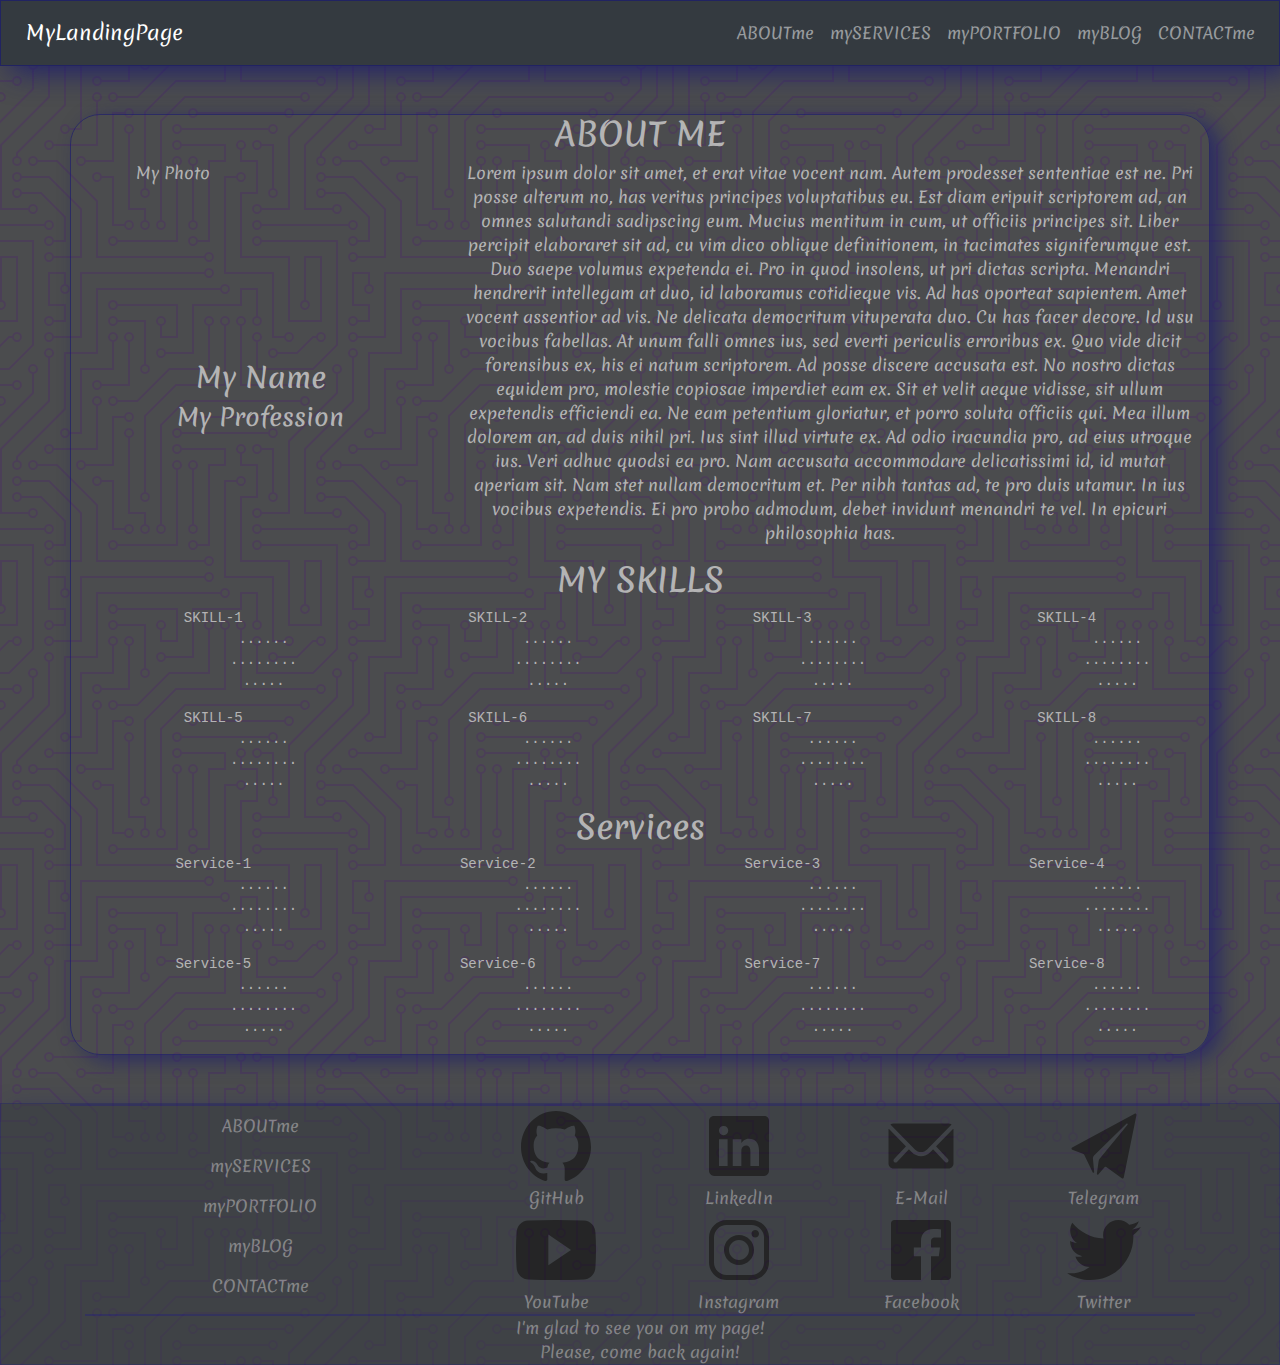
==== index.html @ 9e491c06 "Layout of myLandingPage" ====
<!DOCTYPE HTML>
<html lang="en">
  <head>
    <meta charset="utf-8" />
    <title>My LandingPage</title>
    <link href="https://fonts.googleapis.com/css?family=Merienda" rel="stylesheet"> 
    <link rel="stylesheet" href="https://stackpath.bootstrapcdn.com/bootstrap/4.2.1/css/bootstrap.min.css">
    <link rel="stylesheet" href="main.css">
  </head>
  <body>
    <nav class="navbar navbar-expand-lg navbar-dark bg-dark" id="Navbar">
      <a class="navbar-brand" href="#">MyLandingPage</a>
      <button class="navbar-toggler" type="button" data-toggle="collapse" data-target="#navbarSupportedContent" aria-controls="navbarSupportedContent" aria-expanded="false" aria-label="Toggle navigation">
        <span class="navbar-toggler-icon"></span>
      </button>
      <div class="collapse navbar-collapse justify-content-end" id="navbarSupportedContent">
        <ul class="navbar-nav" id="NavLink">
          <li class="nav-item">
            <a class="nav-link" href="#">ABOUTme</a>
          </li>
          <li class="nav-item">
            <a class="nav-link" href="#">mySERVICES</a>
          </li>
          <li class="nav-item">
            <a class="nav-link" href="#">myPORTFOLIO</a>
          </li>
          <li class="nav-item">
            <a class="nav-link" href="#">myBLOG</a>
          </li>
          <li class="nav-item">
            <a class="nav-link" href="#">CONTACTme</a>
          </li>
        </ul>
      </div>
    </nav>
    <main class="container mt-md-5 mb-md-5" id="Main">
      <div class="container-fluide">
        <h2>ABOUT ME</h2>
        <div class="row">
          <div class="col-4 align-content-between">
            <div style="width: 50%; height: 50%; border: 1px">My Photo</div>
            <h3>My Name</h3>
            <h4>My Profession</h4>
          </div>
          <div class="col-8">
            <p>Lorem ipsum dolor sit amet, et erat vitae vocent nam. Autem prodesset sententiae est ne. Pri posse alterum no, has veritus principes voluptatibus eu. Est diam eripuit scriptorem ad, an omnes salutandi sadipscing eum. Mucius mentitum in cum, ut officiis principes sit. Liber percipit elaboraret sit ad, cu vim dico oblique definitionem, in tacimates signiferumque est.

Duo saepe volumus expetenda ei. Pro in quod insolens, ut pri dictas scripta. Menandri hendrerit intellegam at duo, id laboramus cotidieque vis. Ad has oporteat sapientem. Amet vocent assentior ad vis.

Ne delicata democritum vituperata duo. Cu has facer decore. Id usu vocibus fabellas. At unum falli omnes ius, sed everti periculis erroribus ex. Quo vide dicit forensibus ex, his ei natum scriptorem. Ad posse discere accusata est.

No nostro dictas equidem pro, molestie copiosae imperdiet eam ex. Sit et velit aeque vidisse, sit ullum expetendis efficiendi ea. Ne eam petentium gloriatur, et porro soluta officiis qui. Mea illum dolorem an, ad duis nihil pri. Ius sint illud virtute ex. Ad odio iracundia pro, ad eius utroque ius. Veri adhuc quodsi ea pro.

Nam accusata accommodare delicatissimi id, id mutat aperiam sit. Nam stet nullam democritum et. Per nibh tantas ad, te pro duis utamur. In ius vocibus expetendis. Ei pro probo admodum, debet invidunt menandri te vel. In epicuri philosophia has.</p>
          </div>
        </div>
        <h2>MY SKILLS</h2>
        <div class="row">
          <div class="col-3">
            <pre>SKILL-1
            ......
            ........
            .....</pre>
          </div>
          <div class="col-3">
            <pre>SKILL-2
            ......
            ........
            .....</pre>
          </div>
          <div class="col-3">
            <pre>SKILL-3
            ......
            ........
            .....</pre>
          </div>
          <div class="col-3">
            <pre>SKILL-4
            ......
            ........
            .....</pre>
          </div>
          <div class="col-3">
            <pre>SKILL-5
            ......
            ........
            .....</pre>
          </div>
          <div class="col-3">
            <pre>SKILL-6
            ......
            ........
            .....</pre>
          </div>
          <div class="col-3">
            <pre>SKILL-7
            ......
            ........
            .....</pre>
          </div>
          <div class="col-3">
            <pre>SKILL-8
            ......
            ........
            .....</pre>
          </div>
        </div>
      </div>
      <div class="container-fluide">
        <h2>Services</h2>
        <div class="row">
          <div class="col-3">
            <pre>Service-1
            ......
            ........
            .....</pre>
          </div>
          <div class="col-3">
            <pre>Service-2
            ......
            ........
            .....</pre>
          </div>
          <div class="col-3">
            <pre>Service-3
            ......
            ........
            .....</pre>
          </div>
          <div class="col-3">
            <pre>Service-4
            ......
            ........
            .....</pre>
          </div>
          <div class="col-3">
            <pre>Service-5
            ......
            ........
            .....</pre>
          </div>
          <div class="col-3">
            <pre>Service-6
            ......
            ........
            .....</pre>
          </div>
          <div class="col-3">
            <pre>Service-7
            ......
            ........
            .....</pre>
          </div>
          <div class="col-3">
            <pre>Service-8
            ......
            ........
            .....</pre>
      </div>
    </main>
    <footer class="footer bg-dark" id="Footer">
      <div class="container">
        <div class="row justify-content-between">
          <div class="col-12 col-md-4">
            <ul class="navbar-nav" id="NavLink">
              <li class="nav-item">
                <a class="nav-link" href="#">ABOUTme</a>
              </li>
              <li class="nav-item">
                <a class="nav-link" href="#">mySERVICES</a>
              </li>
              <li class="nav-item">
                <a class="nav-link" href="#">myPORTFOLIO</a>
              </li>
              <li class="nav-item">
                <a class="nav-link" href="#">myBLOG</a>
              </li>
              <li class="nav-item">
                <a class="nav-link" href="#">CONTACTme</a>
              </li>
            </ul>
          </div>
          <div class="col-12 col-md-8">
            <div class="container" id="ContactBar">
              <div class="row">
                <div class="col-3">
                  <a href="#" target="_blank"><img src="img/github.svg" alt="GitHub" />
                  <span>GitHub</span></a>
                </div>
                <div class="col-3">
                  <a href="#" target="_blank"><img className="img-fluid" src="img/linkedin.svg" alt="LinkedIn" />
                  <span>LinkedIn</span></a>
                </div>
                <div class="col-3">
                  <a href="#" target="_blank"><img className="img-fluid" src="img/email.svg" alt="E-Mail" />
                  <span>E-Mail</span></a>
                </div>
                <div class="col-3">
                  <a href="#" target="_blank"><img className="img-fluid" src="img/telegram.svg" alt="Telegram" />
                  <span>Telegram</span></a>
                </div>
                <div class="col-3">
                  <a href="#" target="_blank"><img className="img-fluid" src="img/youtube.svg" alt="YouTube" />
                  <span>YouTube</span></a>
                </div>
                <div class="col-3">
                  <a href="#" target="_blank"><img className="img-fluid" src="img/instagram.svg" alt="Instagram" />
                  <span>Instagram</span></a>
                </div>
                <div class="col-3">
                  <a href="#" target="_blank"><img className="img-fluid" src="img/facebook.svg" alt="Facebook" />
                  <span>Facebook</span></a>
                </div>
                <div class="col-3">
                  <a href="#" target="_blank"><img className="img-fluid" src="img/twitter.svg" alt="Twitter" />
                  <span>Twitter</span></a>
                </div>
              </div>
            </div>
          </div>
        </div>
        <div class="col-12">
          <span>I'm glad to see you on my page!<br />Please, come back again!</span>
        </div>
      </div>
    </footer>
    <script src="https://code.jquery.com/jquery-3.3.1.slim.min.js" integrity="sha384-q8i/X+965DzO0rT7abK41JStQIAqVgRVzpbzo5smXKp4YfRvH+8abtTE1Pi6jizo" crossorigin="anonymous"></script>
    <script src="https://cdnjs.cloudflare.com/ajax/libs/popper.js/1.14.6/umd/popper.min.js" integrity="sha384-wHAiFfRlMFy6i5SRaxvfOCifBUQy1xHdJ/yoi7FRNXMRBu5WHdZYu1hA6ZOblgut" crossorigin="anonymous"></script>
    <script src="https://stackpath.bootstrapcdn.com/bootstrap/4.2.1/js/bootstrap.min.js" integrity="sha384-B0UglyR+jN6CkvvICOB2joaf5I4l3gm9GU6Hc1og6Ls7i6U/mkkaduKaBhlAXv9k" crossorigin="anonymous"></script>
  </body>
</html>
---- main.css ----
html, body,#root, #App {
  margin: 0;
  padding: 0;
  min-height: 100vh;
  color: #C0C0C0;
  font-family: 'Merienda', cursive;
  background: url("data:image/svg+xml,%3Csvg xmlns='http://www.w3.org/2000/svg' viewBox='0 0 304 304' width='304' height='304'%3E%3Cpath fill='%234b0082' fill-opacity='0.17' d='M44.1 224a5 5 0 1 1 0 2H0v-2h44.1zm160 48a5 5 0 1 1 0 2H82v-2h122.1zm57.8-46a5 5 0 1 1 0-2H304v2h-42.1zm0 16a5 5 0 1 1 0-2H304v2h-42.1zm6.2-114a5 5 0 1 1 0 2h-86.2a5 5 0 1 1 0-2h86.2zm-256-48a5 5 0 1 1 0 2H0v-2h12.1zm185.8 34a5 5 0 1 1 0-2h86.2a5 5 0 1 1 0 2h-86.2zM258 12.1a5 5 0 1 1-2 0V0h2v12.1zm-64 208a5 5 0 1 1-2 0v-54.2a5 5 0 1 1 2 0v54.2zm48-198.2V80h62v2h-64V21.9a5 5 0 1 1 2 0zm16 16V64h46v2h-48V37.9a5 5 0 1 1 2 0zm-128 96V208h16v12.1a5 5 0 1 1-2 0V210h-16v-76.1a5 5 0 1 1 2 0zm-5.9-21.9a5 5 0 1 1 0 2H114v48H85.9a5 5 0 1 1 0-2H112v-48h12.1zm-6.2 130a5 5 0 1 1 0-2H176v-74.1a5 5 0 1 1 2 0V242h-60.1zm-16-64a5 5 0 1 1 0-2H114v48h10.1a5 5 0 1 1 0 2H112v-48h-10.1zM66 284.1a5 5 0 1 1-2 0V274H50v30h-2v-32h18v12.1zM236.1 176a5 5 0 1 1 0 2H226v94h48v32h-2v-30h-48v-98h12.1zm25.8-30a5 5 0 1 1 0-2H274v44.1a5 5 0 1 1-2 0V146h-10.1zm-64 96a5 5 0 1 1 0-2H208v-80h16v-14h-42.1a5 5 0 1 1 0-2H226v18h-16v80h-12.1zm86.2-210a5 5 0 1 1 0 2H272V0h2v32h10.1zM98 101.9V146H53.9a5 5 0 1 1 0-2H96v-42.1a5 5 0 1 1 2 0zM53.9 34a5 5 0 1 1 0-2H80V0h2v34H53.9zm60.1 3.9V66H82v64H69.9a5 5 0 1 1 0-2H80V64h32V37.9a5 5 0 1 1 2 0zM101.9 82a5 5 0 1 1 0-2H128V37.9a5 5 0 1 1 2 0V82h-28.1zm16-64a5 5 0 1 1 0-2H146v44.1a5 5 0 1 1-2 0V18h-26.1zm102.2 270a5 5 0 1 1 0 2H98v14h-2v-16h124.1zM242 149.9V160h16v34h-16v62h48v48h-2v-46h-48v-66h16v-30h-16v-12.1a5 5 0 1 1 2 0zM53.9 18a5 5 0 1 1 0-2H64V2H48V0h18v18H53.9zm112 32a5 5 0 1 1 0-2H192V0h50v2h-48v48h-28.1zm-48-48a5 5 0 0 1-9.8-2h2.07a3 3 0 1 0 5.66 0H178v34h-18V21.9a5 5 0 1 1 2 0V32h14V2h-58.1zm0 96a5 5 0 1 1 0-2H137l32-32h39V21.9a5 5 0 1 1 2 0V66h-40.17l-32 32H117.9zm28.1 90.1a5 5 0 1 1-2 0v-76.51L175.59 80H224V21.9a5 5 0 1 1 2 0V82h-49.59L146 112.41v75.69zm16 32a5 5 0 1 1-2 0v-99.51L184.59 96H300.1a5 5 0 0 1 3.9-3.9v2.07a3 3 0 0 0 0 5.66v2.07a5 5 0 0 1-3.9-3.9H185.41L162 121.41v98.69zm-144-64a5 5 0 1 1-2 0v-3.51l48-48V48h32V0h2v50H66v55.41l-48 48v2.69zM50 53.9v43.51l-48 48V208h26.1a5 5 0 1 1 0 2H0v-65.41l48-48V53.9a5 5 0 1 1 2 0zm-16 16V89.41l-34 34v-2.82l32-32V69.9a5 5 0 1 1 2 0zM12.1 32a5 5 0 1 1 0 2H9.41L0 43.41V40.6L8.59 32h3.51zm265.8 18a5 5 0 1 1 0-2h18.69l7.41-7.41v2.82L297.41 50H277.9zm-16 160a5 5 0 1 1 0-2H288v-71.41l16-16v2.82l-14 14V210h-28.1zm-208 32a5 5 0 1 1 0-2H64v-22.59L40.59 194H21.9a5 5 0 1 1 0-2H41.41L66 216.59V242H53.9zm150.2 14a5 5 0 1 1 0 2H96v-56.6L56.6 162H37.9a5 5 0 1 1 0-2h19.5L98 200.6V256h106.1zm-150.2 2a5 5 0 1 1 0-2H80v-46.59L48.59 178H21.9a5 5 0 1 1 0-2H49.41L82 208.59V258H53.9zM34 39.8v1.61L9.41 66H0v-2h8.59L32 40.59V0h2v39.8zM2 300.1a5 5 0 0 1 3.9 3.9H3.83A3 3 0 0 0 0 302.17V256h18v48h-2v-46H2v42.1zM34 241v63h-2v-62H0v-2h34v1zM17 18H0v-2h16V0h2v18h-1zm273-2h14v2h-16V0h2v16zm-32 273v15h-2v-14h-14v14h-2v-16h18v1zM0 92.1A5.02 5.02 0 0 1 6 97a5 5 0 0 1-6 4.9v-2.07a3 3 0 1 0 0-5.66V92.1zM80 272h2v32h-2v-32zm37.9 32h-2.07a3 3 0 0 0-5.66 0h-2.07a5 5 0 0 1 9.8 0zM5.9 0A5.02 5.02 0 0 1 0 5.9V3.83A3 3 0 0 0 3.83 0H5.9zm294.2 0h2.07A3 3 0 0 0 304 3.83V5.9a5 5 0 0 1-3.9-5.9zm3.9 300.1v2.07a3 3 0 0 0-1.83 1.83h-2.07a5 5 0 0 1 3.9-3.9zM97 100a3 3 0 1 0 0-6 3 3 0 0 0 0 6zm0-16a3 3 0 1 0 0-6 3 3 0 0 0 0 6zm16 16a3 3 0 1 0 0-6 3 3 0 0 0 0 6zm16 16a3 3 0 1 0 0-6 3 3 0 0 0 0 6zm0 16a3 3 0 1 0 0-6 3 3 0 0 0 0 6zm-48 32a3 3 0 1 0 0-6 3 3 0 0 0 0 6zm16 16a3 3 0 1 0 0-6 3 3 0 0 0 0 6zm32 48a3 3 0 1 0 0-6 3 3 0 0 0 0 6zm-16 16a3 3 0 1 0 0-6 3 3 0 0 0 0 6zm32-16a3 3 0 1 0 0-6 3 3 0 0 0 0 6zm0-32a3 3 0 1 0 0-6 3 3 0 0 0 0 6zm16 32a3 3 0 1 0 0-6 3 3 0 0 0 0 6zm32 16a3 3 0 1 0 0-6 3 3 0 0 0 0 6zm0-16a3 3 0 1 0 0-6 3 3 0 0 0 0 6zm-16-64a3 3 0 1 0 0-6 3 3 0 0 0 0 6zm16 0a3 3 0 1 0 0-6 3 3 0 0 0 0 6zm16 96a3 3 0 1 0 0-6 3 3 0 0 0 0 6zm0 16a3 3 0 1 0 0-6 3 3 0 0 0 0 6zm16 16a3 3 0 1 0 0-6 3 3 0 0 0 0 6zm16-144a3 3 0 1 0 0-6 3 3 0 0 0 0 6zm0 32a3 3 0 1 0 0-6 3 3 0 0 0 0 6zm16-32a3 3 0 1 0 0-6 3 3 0 0 0 0 6zm16-16a3 3 0 1 0 0-6 3 3 0 0 0 0 6zm-96 0a3 3 0 1 0 0-6 3 3 0 0 0 0 6zm0 16a3 3 0 1 0 0-6 3 3 0 0 0 0 6zm16-32a3 3 0 1 0 0-6 3 3 0 0 0 0 6zm96 0a3 3 0 1 0 0-6 3 3 0 0 0 0 6zm-16-64a3 3 0 1 0 0-6 3 3 0 0 0 0 6zm16-16a3 3 0 1 0 0-6 3 3 0 0 0 0 6zm-32 0a3 3 0 1 0 0-6 3 3 0 0 0 0 6zm0-16a3 3 0 1 0 0-6 3 3 0 0 0 0 6zm-16 0a3 3 0 1 0 0-6 3 3 0 0 0 0 6zm-16 0a3 3 0 1 0 0-6 3 3 0 0 0 0 6zm-16 0a3 3 0 1 0 0-6 3 3 0 0 0 0 6zM49 36a3 3 0 1 0 0-6 3 3 0 0 0 0 6zm-32 0a3 3 0 1 0 0-6 3 3 0 0 0 0 6zm32 16a3 3 0 1 0 0-6 3 3 0 0 0 0 6zM33 68a3 3 0 1 0 0-6 3 3 0 0 0 0 6zm16-48a3 3 0 1 0 0-6 3 3 0 0 0 0 6zm0 240a3 3 0 1 0 0-6 3 3 0 0 0 0 6zm16 32a3 3 0 1 0 0-6 3 3 0 0 0 0 6zm-16-64a3 3 0 1 0 0-6 3 3 0 0 0 0 6zm0 16a3 3 0 1 0 0-6 3 3 0 0 0 0 6zm-16-32a3 3 0 1 0 0-6 3 3 0 0 0 0 6zm80-176a3 3 0 1 0 0-6 3 3 0 0 0 0 6zm16 0a3 3 0 1 0 0-6 3 3 0 0 0 0 6zm-16-16a3 3 0 1 0 0-6 3 3 0 0 0 0 6zm32 48a3 3 0 1 0 0-6 3 3 0 0 0 0 6zm16-16a3 3 0 1 0 0-6 3 3 0 0 0 0 6zm0-32a3 3 0 1 0 0-6 3 3 0 0 0 0 6zm112 176a3 3 0 1 0 0-6 3 3 0 0 0 0 6zm-16 16a3 3 0 1 0 0-6 3 3 0 0 0 0 6zm0 16a3 3 0 1 0 0-6 3 3 0 0 0 0 6zm0 16a3 3 0 1 0 0-6 3 3 0 0 0 0 6zM17 180a3 3 0 1 0 0-6 3 3 0 0 0 0 6zm0 16a3 3 0 1 0 0-6 3 3 0 0 0 0 6zm0-32a3 3 0 1 0 0-6 3 3 0 0 0 0 6zm16 0a3 3 0 1 0 0-6 3 3 0 0 0 0 6zM17 84a3 3 0 1 0 0-6 3 3 0 0 0 0 6zm32 64a3 3 0 1 0 0-6 3 3 0 0 0 0 6zm16-16a3 3 0 1 0 0-6 3 3 0 0 0 0 6z'%3E%3C/path%3E%3C/svg%3E");
  background-color: #4b4c4e;
}
nav {
  border: 1px solid rgba(25,25,112,0.7);
  box-shadow: 10px 5px 20px rgba(25,25,112,0.7);
}
nav:hover {
  box-shadow: 10px 5px 30px rgba(25,25,112,0.9);
}
.navbar-brand {
  color: rgba(25,25,112,0.9);
  padding: 1vh;
}
.navbar-brand:hover {
  box-shadow: 5px 3px 5px rgba(25,25,112,0.9);
  text-shadow: 2px 5px 1px rgba(25,25,112,1);
  border-radius: 40px;
}
#NavLink li:hover {
  transform: scale(0.9);
  transition: 1s;
}
#NavLink a:hover {
  text-shadow: 2px 3px 1px rgba(25,25,112,1);
}
footer {
  border: 1px solid rgba(25,25,112,0.7);
  box-shadow: 10px 5px 20px rgba(25,25,112,0.7);
}
footer:hover {
  box-shadow: 10px 5px 30px rgba(25,25,112,0.9);
}
footer {
  position: relative;
  bottom: 0;
  width: 100%;
  text-align: center;
  opacity: 0.5;
}
footer a, footer a:hover {
  color: #C0C0C0;
  text-decoration: none;
}
footer .col-12 {
  border-top: 2px solid rgba(25,25,112,0.9);
  box-shadow-top: 10px 5px 10px rgba(25,25,112,0.7);
}
#ContactBar img {
  max-height: 80px;
}
#ContactBar a, span {
  display: block;
}
#ContactBar a:hover {
  text-shadow: 2px 3px 1px rgba(25,25,112,1);
  transform: scale(0.9);
  transition: 1s;
}
#Main {
  border: 1px solid rgba(25,25,112,0.7);
  box-shadow: 10px 5px 20px rgba(25,25,112,0.7);
  border-radius: 30px;
  opacity: 0.9;
  text-align: center;
  align-self: center;
}
#Main:hover {
  box-shadow: 10px 5px 30px rgba(25,25,112,0.9);
  transform: scale(1.0001);
  opacity: 1;
  transition: 1s;
}
pre {
  color: #C0C0C0;
}
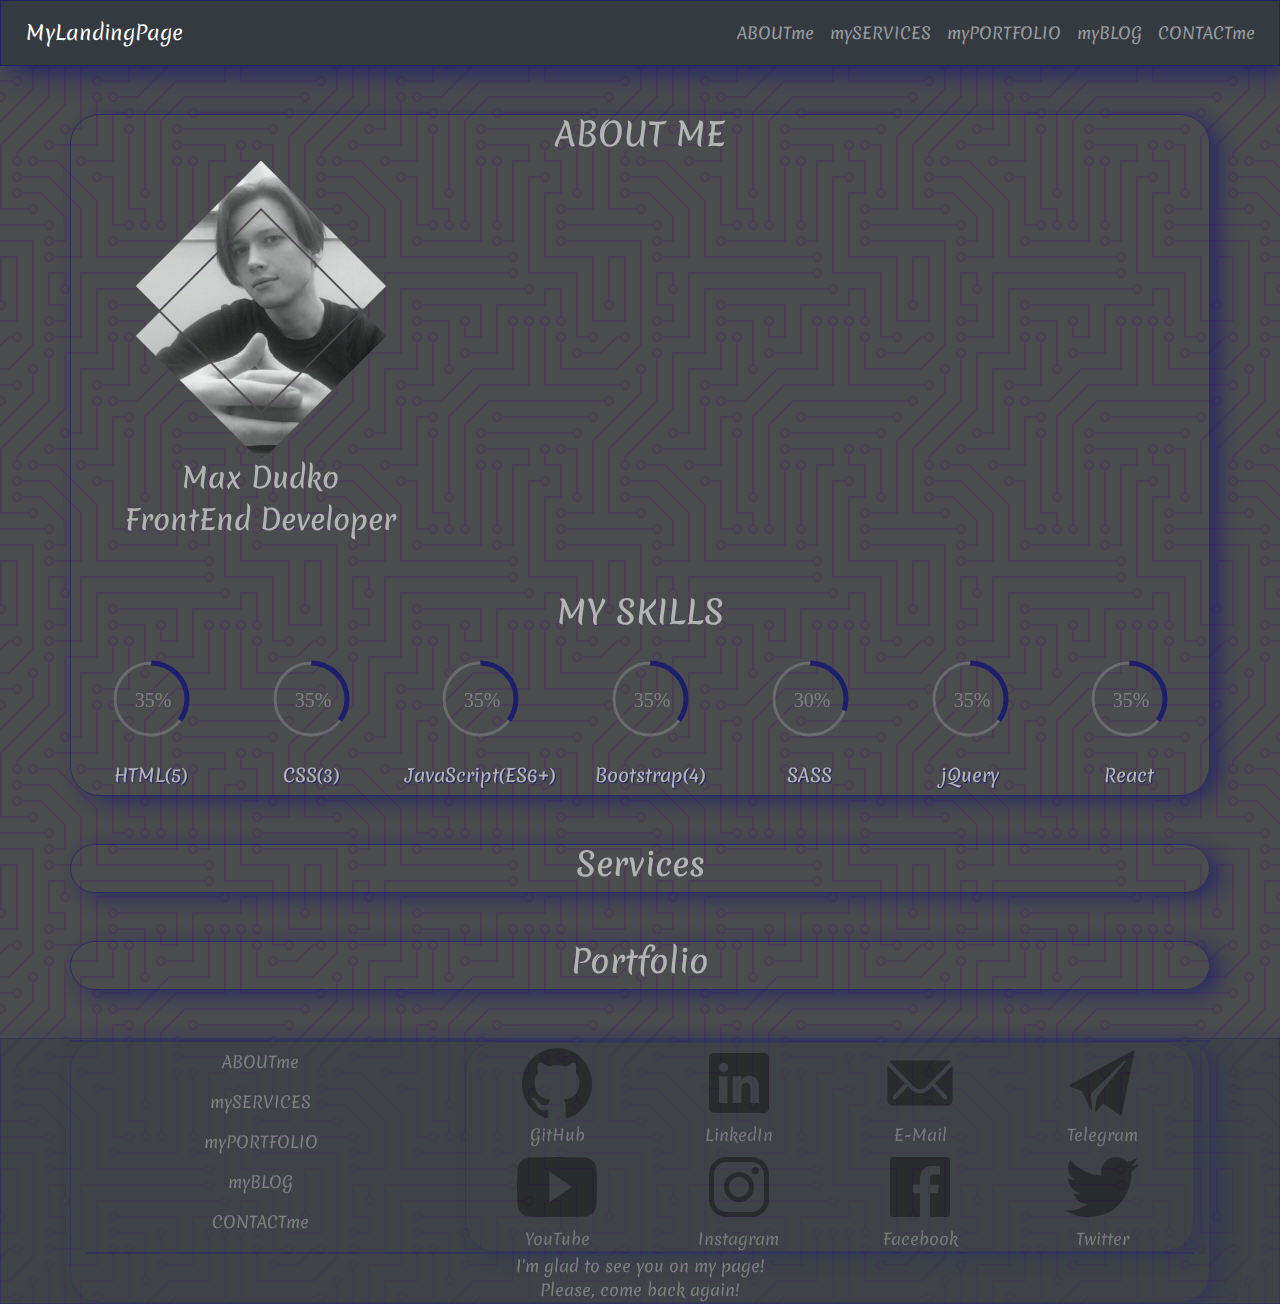
==== commit 0b7114d7: "C:/Program Files/Git/" ====
--- a/index.html
+++ b/index.html
@@ -1,11 +1,12 @@
 <!DOCTYPE HTML>
 <html lang="en">
   <head>
-    <meta charset="utf-8" />
+    <meta charset="utf-8">
+    <meta name="viewport" content="width=device-width, initial-scale=1, shrink-to-fit=no">
     <title>My LandingPage</title>
-    <link href="https://fonts.googleapis.com/css?family=Merienda" rel="stylesheet"> 
+    <link href="https://fonts.googleapis.com/css?family=Merienda" rel="stylesheet">
     <link rel="stylesheet" href="https://stackpath.bootstrapcdn.com/bootstrap/4.2.1/css/bootstrap.min.css">
-    <link rel="stylesheet" href="main.css">
+    <link rel="stylesheet" href="css/main.css">
   </head>
   <body>
     <nav class="navbar navbar-expand-lg navbar-dark bg-dark" id="Navbar">
@@ -16,13 +17,13 @@
       <div class="collapse navbar-collapse justify-content-end" id="navbarSupportedContent">
         <ul class="navbar-nav" id="NavLink">
           <li class="nav-item">
-            <a class="nav-link" href="#">ABOUTme</a>
+            <a class="nav-link" href="#about">ABOUTme</a>
           </li>
           <li class="nav-item">
-            <a class="nav-link" href="#">mySERVICES</a>
+            <a class="nav-link" href="#services">mySERVICES</a>
           </li>
           <li class="nav-item">
-            <a class="nav-link" href="#">myPORTFOLIO</a>
+            <a class="nav-link" href="#portfolio">myPORTFOLIO</a>
           </li>
           <li class="nav-item">
             <a class="nav-link" href="#">myBLOG</a>
@@ -33,129 +34,93 @@
         </ul>
       </div>
     </nav>
-    <main class="container mt-md-5 mb-md-5" id="Main">
-      <div class="container-fluide">
-        <h2>ABOUT ME</h2>
+    <main>
+      <div class="container mt-md-5 mb-md-5" id="about">
         <div class="row">
-          <div class="col-4 align-content-between">
-            <div style="width: 50%; height: 50%; border: 1px">My Photo</div>
-            <h3>My Name</h3>
-            <h4>My Profession</h4>
+          <h2 class="col-12">ABOUT ME</h2>
+          <div class="col-12 col-md-4">
+            <div class="container-fluide">
+            <div id="its-me"></div>
+              <h3>Max Dudko</h3>
+              <h3>FrontEnd Developer</h3>
+            </div>
           </div>
-          <div class="col-8">
-            <p>Lorem ipsum dolor sit amet, et erat vitae vocent nam. Autem prodesset sententiae est ne. Pri posse alterum no, has veritus principes voluptatibus eu. Est diam eripuit scriptorem ad, an omnes salutandi sadipscing eum. Mucius mentitum in cum, ut officiis principes sit. Liber percipit elaboraret sit ad, cu vim dico oblique definitionem, in tacimates signiferumque est.
+          <div class="col-12 col-md-8">
 
-Duo saepe volumus expetenda ei. Pro in quod insolens, ut pri dictas scripta. Menandri hendrerit intellegam at duo, id laboramus cotidieque vis. Ad has oporteat sapientem. Amet vocent assentior ad vis.
-
-Ne delicata democritum vituperata duo. Cu has facer decore. Id usu vocibus fabellas. At unum falli omnes ius, sed everti periculis erroribus ex. Quo vide dicit forensibus ex, his ei natum scriptorem. Ad posse discere accusata est.
-
-No nostro dictas equidem pro, molestie copiosae imperdiet eam ex. Sit et velit aeque vidisse, sit ullum expetendis efficiendi ea. Ne eam petentium gloriatur, et porro soluta officiis qui. Mea illum dolorem an, ad duis nihil pri. Ius sint illud virtute ex. Ad odio iracundia pro, ad eius utroque ius. Veri adhuc quodsi ea pro.
-
-Nam accusata accommodare delicatissimi id, id mutat aperiam sit. Nam stet nullam democritum et. Per nibh tantas ad, te pro duis utamur. In ius vocibus expetendis. Ei pro probo admodum, debet invidunt menandri te vel. In epicuri philosophia has.</p>
           </div>
         </div>
-        <h2>MY SKILLS</h2>
-        <div class="row">
-          <div class="col-3">
-            <pre>SKILL-1
-            ......
-            ........
-            .....</pre>
+        <div class="row" id="skills">
+          <h2 class="col-12 mt-5">MY SKILLS</h2>
+          <div class=" col text-center">
+            <canvas id="circle1" width="120" height="120"></canvas>
+            <canvas id="html" width="120" height="120" class=""></canvas>
+            <h4>HTML(5)</h4>
           </div>
-          <div class="col-3">
-            <pre>SKILL-2
-            ......
-            ........
-            .....</pre>
+          <div class="col text-center">
+            <canvas id="circle2" width="120" height="120"></canvas>
+            <canvas id="css" width="120" height="120" class=""></canvas>
+            <h4>CSS(3)</h4>
           </div>
-          <div class="col-3">
-            <pre>SKILL-3
-            ......
-            ........
-            .....</pre>
+          <div class="col text-center">
+            <canvas id="circle3" width="120" height="120"></canvas>
+            <canvas id="js" width="120" height="120" class=""></canvas>
+            <h4>JavaScript(ES6+)</h4>
           </div>
-          <div class="col-3">
-            <pre>SKILL-4
-            ......
-            ........
-            .....</pre>
+          <div class="col text-center">
+            <canvas id="circle4" width="120" height="120"></canvas>
+            <canvas id="bootstrap" width="120" height="120" class=""></canvas>
+            <h4>Bootstrap(4)</h4>
           </div>
-          <div class="col-3">
-            <pre>SKILL-5
-            ......
-            ........
-            .....</pre>
+          <div class="col text-center">
+            <canvas id="circle5" width="120" height="120"></canvas>
+            <canvas id="sass" width="120" height="120" class=""></canvas>
+            <h4>SASS</h4>
           </div>
-          <div class="col-3">
-            <pre>SKILL-6
-            ......
-            ........
-            .....</pre>
+          <div class="col text-center">
+            <canvas id="circle6" width="120" height="120"></canvas>
+            <canvas id="jq" width="120" height="120" class=""></canvas>
+            <h4>jQuery</h4>
           </div>
-          <div class="col-3">
-            <pre>SKILL-7
-            ......
-            ........
-            .....</pre>
-          </div>
-          <div class="col-3">
-            <pre>SKILL-8
-            ......
-            ........
-            .....</pre>
+          <div class="col text-center">
+            <canvas id="circle7" width="120" height="120"></canvas>
+            <canvas id="react" width="120" height="120" class=""></canvas>
+            <h4>React</h4>
           </div>
         </div>
       </div>
-      <div class="container-fluide">
-        <h2>Services</h2>
+      <div class="container mt-md-5 mb-md-5" id="services">
         <div class="row">
+          <h2 class="col-12">Services</h2>
           <div class="col-3">
-            <pre>Service-1
-            ......
-            ........
-            .....</pre>
+
           </div>
           <div class="col-3">
-            <pre>Service-2
-            ......
-            ........
-            .....</pre>
+
           </div>
           <div class="col-3">
-            <pre>Service-3
-            ......
-            ........
-            .....</pre>
+
           </div>
           <div class="col-3">
-            <pre>Service-4
-            ......
-            ........
-            .....</pre>
+
+          </div>
+        </div>
+      </div>
+      <div class="container mt-md-5 mb-md-5" id="portfolio">
+        <div class="row">
+          <h2 class="col-12">Portfolio</h2>
+          <div class="col-3">
+
           </div>
           <div class="col-3">
-            <pre>Service-5
-            ......
-            ........
-            .....</pre>
+
           </div>
           <div class="col-3">
-            <pre>Service-6
-            ......
-            ........
-            .....</pre>
+
           </div>
           <div class="col-3">
-            <pre>Service-7
-            ......
-            ........
-            .....</pre>
+
           </div>
-          <div class="col-3">
-            <pre>Service-8
-            ......
-            ........
-            .....</pre>
+        </div>
       </div>
     </main>
     <footer class="footer bg-dark" id="Footer">
@@ -164,13 +129,13 @@
           <div class="col-12 col-md-4">
             <ul class="navbar-nav" id="NavLink">
               <li class="nav-item">
-                <a class="nav-link" href="#">ABOUTme</a>
+                <a class="nav-link" href="#about">ABOUTme</a>
               </li>
               <li class="nav-item">
-                <a class="nav-link" href="#">mySERVICES</a>
+                <a class="nav-link" href="#services">mySERVICES</a>
               </li>
               <li class="nav-item">
-                <a class="nav-link" href="#">myPORTFOLIO</a>
+                <a class="nav-link" href="#portfolio">myPORTFOLIO</a>
               </li>
               <li class="nav-item">
                 <a class="nav-link" href="#">myBLOG</a>
@@ -184,35 +149,35 @@
             <div class="container" id="ContactBar">
               <div class="row">
                 <div class="col-3">
-                  <a href="#" target="_blank"><img src="img/github.svg" alt="GitHub" />
+                  <a href="#" target="_blank"><img src="img/github.svg" alt="GitHub">
                   <span>GitHub</span></a>
                 </div>
                 <div class="col-3">
-                  <a href="#" target="_blank"><img className="img-fluid" src="img/linkedin.svg" alt="LinkedIn" />
+                  <a href="#" target="_blank"><img className="img-fluid" src="img/linkedin.svg" alt="LinkedIn">
                   <span>LinkedIn</span></a>
                 </div>
                 <div class="col-3">
-                  <a href="#" target="_blank"><img className="img-fluid" src="img/email.svg" alt="E-Mail" />
+                  <a href="#" target="_blank"><img className="img-fluid" src="img/email.svg" alt="E-Mail">
                   <span>E-Mail</span></a>
                 </div>
                 <div class="col-3">
-                  <a href="#" target="_blank"><img className="img-fluid" src="img/telegram.svg" alt="Telegram" />
+                  <a href="#" target="_blank"><img className="img-fluid" src="img/telegram.svg" alt="Telegram">
                   <span>Telegram</span></a>
                 </div>
                 <div class="col-3">
-                  <a href="#" target="_blank"><img className="img-fluid" src="img/youtube.svg" alt="YouTube" />
+                  <a href="#" target="_blank"><img className="img-fluid" src="img/youtube.svg" alt="YouTube">
                   <span>YouTube</span></a>
                 </div>
                 <div class="col-3">
-                  <a href="#" target="_blank"><img className="img-fluid" src="img/instagram.svg" alt="Instagram" />
+                  <a href="#" target="_blank"><img className="img-fluid" src="img/instagram.svg" alt="Instagram">
                   <span>Instagram</span></a>
                 </div>
                 <div class="col-3">
-                  <a href="#" target="_blank"><img className="img-fluid" src="img/facebook.svg" alt="Facebook" />
+                  <a href="#" target="_blank"><img className="img-fluid" src="img/facebook.svg" alt="Facebook">
                   <span>Facebook</span></a>
                 </div>
                 <div class="col-3">
-                  <a href="#" target="_blank"><img className="img-fluid" src="img/twitter.svg" alt="Twitter" />
+                  <a href="#" target="_blank"><img className="img-fluid" src="img/twitter.svg" alt="Twitter">
                   <span>Twitter</span></a>
                 </div>
               </div>
@@ -227,5 +192,6 @@
     <script src="https://code.jquery.com/jquery-3.3.1.slim.min.js" integrity="sha384-q8i/X+965DzO0rT7abK41JStQIAqVgRVzpbzo5smXKp4YfRvH+8abtTE1Pi6jizo" crossorigin="anonymous"></script>
     <script src="https://cdnjs.cloudflare.com/ajax/libs/popper.js/1.14.6/umd/popper.min.js" integrity="sha384-wHAiFfRlMFy6i5SRaxvfOCifBUQy1xHdJ/yoi7FRNXMRBu5WHdZYu1hA6ZOblgut" crossorigin="anonymous"></script>
     <script src="https://stackpath.bootstrapcdn.com/bootstrap/4.2.1/js/bootstrap.min.js" integrity="sha384-B0UglyR+jN6CkvvICOB2joaf5I4l3gm9GU6Hc1og6Ls7i6U/mkkaduKaBhlAXv9k" crossorigin="anonymous"></script>
+    <script src="js/skillbar.js"></script>
   </body>
 </html>
--- a/css/main.css
+++ b/css/main.css
@@ -0,0 +1,121 @@
+html, body,#root, #App {
+  margin: 0;
+  padding: 0;
+  min-height: 100vh;
+  color: #C0C0C0;
+  font-family: 'Merienda', cursive;
+  background: url("data:image/svg+xml,%3Csvg xmlns='http://www.w3.org/2000/svg' viewBox='0 0 304 304' width='304' height='304'%3E%3Cpath fill='%234b0082' fill-opacity='0.17' d='M44.1 224a5 5 0 1 1 0 2H0v-2h44.1zm160 48a5 5 0 1 1 0 2H82v-2h122.1zm57.8-46a5 5 0 1 1 0-2H304v2h-42.1zm0 16a5 5 0 1 1 0-2H304v2h-42.1zm6.2-114a5 5 0 1 1 0 2h-86.2a5 5 0 1 1 0-2h86.2zm-256-48a5 5 0 1 1 0 2H0v-2h12.1zm185.8 34a5 5 0 1 1 0-2h86.2a5 5 0 1 1 0 2h-86.2zM258 12.1a5 5 0 1 1-2 0V0h2v12.1zm-64 208a5 5 0 1 1-2 0v-54.2a5 5 0 1 1 2 0v54.2zm48-198.2V80h62v2h-64V21.9a5 5 0 1 1 2 0zm16 16V64h46v2h-48V37.9a5 5 0 1 1 2 0zm-128 96V208h16v12.1a5 5 0 1 1-2 0V210h-16v-76.1a5 5 0 1 1 2 0zm-5.9-21.9a5 5 0 1 1 0 2H114v48H85.9a5 5 0 1 1 0-2H112v-48h12.1zm-6.2 130a5 5 0 1 1 0-2H176v-74.1a5 5 0 1 1 2 0V242h-60.1zm-16-64a5 5 0 1 1 0-2H114v48h10.1a5 5 0 1 1 0 2H112v-48h-10.1zM66 284.1a5 5 0 1 1-2 0V274H50v30h-2v-32h18v12.1zM236.1 176a5 5 0 1 1 0 2H226v94h48v32h-2v-30h-48v-98h12.1zm25.8-30a5 5 0 1 1 0-2H274v44.1a5 5 0 1 1-2 0V146h-10.1zm-64 96a5 5 0 1 1 0-2H208v-80h16v-14h-42.1a5 5 0 1 1 0-2H226v18h-16v80h-12.1zm86.2-210a5 5 0 1 1 0 2H272V0h2v32h10.1zM98 101.9V146H53.9a5 5 0 1 1 0-2H96v-42.1a5 5 0 1 1 2 0zM53.9 34a5 5 0 1 1 0-2H80V0h2v34H53.9zm60.1 3.9V66H82v64H69.9a5 5 0 1 1 0-2H80V64h32V37.9a5 5 0 1 1 2 0zM101.9 82a5 5 0 1 1 0-2H128V37.9a5 5 0 1 1 2 0V82h-28.1zm16-64a5 5 0 1 1 0-2H146v44.1a5 5 0 1 1-2 0V18h-26.1zm102.2 270a5 5 0 1 1 0 2H98v14h-2v-16h124.1zM242 149.9V160h16v34h-16v62h48v48h-2v-46h-48v-66h16v-30h-16v-12.1a5 5 0 1 1 2 0zM53.9 18a5 5 0 1 1 0-2H64V2H48V0h18v18H53.9zm112 32a5 5 0 1 1 0-2H192V0h50v2h-48v48h-28.1zm-48-48a5 5 0 0 1-9.8-2h2.07a3 3 0 1 0 5.66 0H178v34h-18V21.9a5 5 0 1 1 2 0V32h14V2h-58.1zm0 96a5 5 0 1 1 0-2H137l32-32h39V21.9a5 5 0 1 1 2 0V66h-40.17l-32 32H117.9zm28.1 90.1a5 5 0 1 1-2 0v-76.51L175.59 80H224V21.9a5 5 0 1 1 2 0V82h-49.59L146 112.41v75.69zm16 32a5 5 0 1 1-2 0v-99.51L184.59 96H300.1a5 5 0 0 1 3.9-3.9v2.07a3 3 0 0 0 0 5.66v2.07a5 5 0 0 1-3.9-3.9H185.41L162 121.41v98.69zm-144-64a5 5 0 1 1-2 0v-3.51l48-48V48h32V0h2v50H66v55.41l-48 48v2.69zM50 53.9v43.51l-48 48V208h26.1a5 5 0 1 1 0 2H0v-65.41l48-48V53.9a5 5 0 1 1 2 0zm-16 16V89.41l-34 34v-2.82l32-32V69.9a5 5 0 1 1 2 0zM12.1 32a5 5 0 1 1 0 2H9.41L0 43.41V40.6L8.59 32h3.51zm265.8 18a5 5 0 1 1 0-2h18.69l7.41-7.41v2.82L297.41 50H277.9zm-16 160a5 5 0 1 1 0-2H288v-71.41l16-16v2.82l-14 14V210h-28.1zm-208 32a5 5 0 1 1 0-2H64v-22.59L40.59 194H21.9a5 5 0 1 1 0-2H41.41L66 216.59V242H53.9zm150.2 14a5 5 0 1 1 0 2H96v-56.6L56.6 162H37.9a5 5 0 1 1 0-2h19.5L98 200.6V256h106.1zm-150.2 2a5 5 0 1 1 0-2H80v-46.59L48.59 178H21.9a5 5 0 1 1 0-2H49.41L82 208.59V258H53.9zM34 39.8v1.61L9.41 66H0v-2h8.59L32 40.59V0h2v39.8zM2 300.1a5 5 0 0 1 3.9 3.9H3.83A3 3 0 0 0 0 302.17V256h18v48h-2v-46H2v42.1zM34 241v63h-2v-62H0v-2h34v1zM17 18H0v-2h16V0h2v18h-1zm273-2h14v2h-16V0h2v16zm-32 273v15h-2v-14h-14v14h-2v-16h18v1zM0 92.1A5.02 5.02 0 0 1 6 97a5 5 0 0 1-6 4.9v-2.07a3 3 0 1 0 0-5.66V92.1zM80 272h2v32h-2v-32zm37.9 32h-2.07a3 3 0 0 0-5.66 0h-2.07a5 5 0 0 1 9.8 0zM5.9 0A5.02 5.02 0 0 1 0 5.9V3.83A3 3 0 0 0 3.83 0H5.9zm294.2 0h2.07A3 3 0 0 0 304 3.83V5.9a5 5 0 0 1-3.9-5.9zm3.9 300.1v2.07a3 3 0 0 0-1.83 1.83h-2.07a5 5 0 0 1 3.9-3.9zM97 100a3 3 0 1 0 0-6 3 3 0 0 0 0 6zm0-16a3 3 0 1 0 0-6 3 3 0 0 0 0 6zm16 16a3 3 0 1 0 0-6 3 3 0 0 0 0 6zm16 16a3 3 0 1 0 0-6 3 3 0 0 0 0 6zm0 16a3 3 0 1 0 0-6 3 3 0 0 0 0 6zm-48 32a3 3 0 1 0 0-6 3 3 0 0 0 0 6zm16 16a3 3 0 1 0 0-6 3 3 0 0 0 0 6zm32 48a3 3 0 1 0 0-6 3 3 0 0 0 0 6zm-16 16a3 3 0 1 0 0-6 3 3 0 0 0 0 6zm32-16a3 3 0 1 0 0-6 3 3 0 0 0 0 6zm0-32a3 3 0 1 0 0-6 3 3 0 0 0 0 6zm16 32a3 3 0 1 0 0-6 3 3 0 0 0 0 6zm32 16a3 3 0 1 0 0-6 3 3 0 0 0 0 6zm0-16a3 3 0 1 0 0-6 3 3 0 0 0 0 6zm-16-64a3 3 0 1 0 0-6 3 3 0 0 0 0 6zm16 0a3 3 0 1 0 0-6 3 3 0 0 0 0 6zm16 96a3 3 0 1 0 0-6 3 3 0 0 0 0 6zm0 16a3 3 0 1 0 0-6 3 3 0 0 0 0 6zm16 16a3 3 0 1 0 0-6 3 3 0 0 0 0 6zm16-144a3 3 0 1 0 0-6 3 3 0 0 0 0 6zm0 32a3 3 0 1 0 0-6 3 3 0 0 0 0 6zm16-32a3 3 0 1 0 0-6 3 3 0 0 0 0 6zm16-16a3 3 0 1 0 0-6 3 3 0 0 0 0 6zm-96 0a3 3 0 1 0 0-6 3 3 0 0 0 0 6zm0 16a3 3 0 1 0 0-6 3 3 0 0 0 0 6zm16-32a3 3 0 1 0 0-6 3 3 0 0 0 0 6zm96 0a3 3 0 1 0 0-6 3 3 0 0 0 0 6zm-16-64a3 3 0 1 0 0-6 3 3 0 0 0 0 6zm16-16a3 3 0 1 0 0-6 3 3 0 0 0 0 6zm-32 0a3 3 0 1 0 0-6 3 3 0 0 0 0 6zm0-16a3 3 0 1 0 0-6 3 3 0 0 0 0 6zm-16 0a3 3 0 1 0 0-6 3 3 0 0 0 0 6zm-16 0a3 3 0 1 0 0-6 3 3 0 0 0 0 6zm-16 0a3 3 0 1 0 0-6 3 3 0 0 0 0 6zM49 36a3 3 0 1 0 0-6 3 3 0 0 0 0 6zm-32 0a3 3 0 1 0 0-6 3 3 0 0 0 0 6zm32 16a3 3 0 1 0 0-6 3 3 0 0 0 0 6zM33 68a3 3 0 1 0 0-6 3 3 0 0 0 0 6zm16-48a3 3 0 1 0 0-6 3 3 0 0 0 0 6zm0 240a3 3 0 1 0 0-6 3 3 0 0 0 0 6zm16 32a3 3 0 1 0 0-6 3 3 0 0 0 0 6zm-16-64a3 3 0 1 0 0-6 3 3 0 0 0 0 6zm0 16a3 3 0 1 0 0-6 3 3 0 0 0 0 6zm-16-32a3 3 0 1 0 0-6 3 3 0 0 0 0 6zm80-176a3 3 0 1 0 0-6 3 3 0 0 0 0 6zm16 0a3 3 0 1 0 0-6 3 3 0 0 0 0 6zm-16-16a3 3 0 1 0 0-6 3 3 0 0 0 0 6zm32 48a3 3 0 1 0 0-6 3 3 0 0 0 0 6zm16-16a3 3 0 1 0 0-6 3 3 0 0 0 0 6zm0-32a3 3 0 1 0 0-6 3 3 0 0 0 0 6zm112 176a3 3 0 1 0 0-6 3 3 0 0 0 0 6zm-16 16a3 3 0 1 0 0-6 3 3 0 0 0 0 6zm0 16a3 3 0 1 0 0-6 3 3 0 0 0 0 6zm0 16a3 3 0 1 0 0-6 3 3 0 0 0 0 6zM17 180a3 3 0 1 0 0-6 3 3 0 0 0 0 6zm0 16a3 3 0 1 0 0-6 3 3 0 0 0 0 6zm0-32a3 3 0 1 0 0-6 3 3 0 0 0 0 6zm16 0a3 3 0 1 0 0-6 3 3 0 0 0 0 6zM17 84a3 3 0 1 0 0-6 3 3 0 0 0 0 6zm32 64a3 3 0 1 0 0-6 3 3 0 0 0 0 6zm16-16a3 3 0 1 0 0-6 3 3 0 0 0 0 6z'%3E%3C/path%3E%3C/svg%3E");
+  background-color: #4b4c4e;
+}
+nav {
+  border: 1px solid rgba(25,25,112,0.7);
+  box-shadow: 10px 5px 20px rgba(25,25,112,0.7);
+}
+nav:hover {
+  box-shadow: 10px 5px 30px rgba(25,25,112,0.9);
+}
+.navbar-brand {
+  color: rgba(25,25,112,0.9);
+  padding: 1vh;
+}
+.navbar-brand:hover {
+  box-shadow: 5px 3px 5px rgba(25,25,112,0.9);
+  text-shadow: 2px 5px 1px rgba(25,25,112,1);
+  border-radius: 40px;
+  transform: scale(0.9) rotate(-5deg);
+  transition: 3s;
+}
+#NavLink li:nth-child(2n):hover {
+  transform: scale(0.9) rotate(5deg);
+  transition: 3s;
+}
+#NavLink li:nth-child(2n+1):hover {
+  transform: scale(0.9) rotate(-5deg);
+  transition: 3s;
+}
+#NavLink a:hover {
+  text-shadow: 2px 3px 1px rgba(25,25,112,1);
+}
+footer {
+  border: 1px solid rgba(25,25,112,0.7);
+  box-shadow: 10px 5px 20px rgba(25,25,112,0.7);
+}
+footer:hover {
+  box-shadow: 10px 5px 30px rgba(25,25,112,0.9);
+}
+footer {
+  position: relative;
+  bottom: 0;
+  width: 100%;
+  text-align: center;
+  opacity: 0.5;
+}
+footer a, footer a:hover {
+  color: #C0C0C0;
+  text-decoration: none;
+}
+footer .col-12 {
+  border-top: 2px solid rgba(25,25,112,0.9);
+  box-shadow-top: 10px 5px 10px rgba(25,25,112,0.7);
+}
+#ContactBar img {
+  max-height: 80px;
+}
+#ContactBar a, span {
+  display: block;
+}
+#ContactBar a:hover {
+  text-shadow: 2px 3px 1px rgba(25,25,112,1);
+  transform: scale(0.8);
+  transition: 3s;
+}
+.container {
+  border: 1px solid rgba(25,25,112,0.7);
+  box-shadow: 10px 5px 20px rgba(25,25,112,0.7);
+  border-radius: 30px;
+  opacity: 0.9;
+  text-align: center;
+  align-self: center;
+}
+/*.container:hover {
+  box-shadow: 10px 5px 30px rgba(25,25,112,0.9);
+  opacity: 1;
+  transition: 3s;
+}*/
+#its-me {
+  background: url(../img/itsme1.png) no-repeat center;
+  background-size: auto 100%;
+  min-height: 300px;
+
+}
+#its-me:hover {
+  background: url(../img/itsme2.png) no-repeat center;
+  background-size: auto 100%;
+  height: 100%;
+  transition: 3s;
+}
+#its-me:hover ~ h3 {
+  transform: scale(0.9);
+  text-shadow: 2px 5px 1px rgba(25,25,112,1);
+  transition: 3s;
+}
+/*div {
+  border: 1px solid blue;
+}
+h1, h2, h3, h4, p {
+  border: 1px solid purple;
+}*/
+#circle1,#circle2,#circle3,#circle4,#circle5,#circle6,#circle7 {
+  position: absolute;
+}
+#html,#css,#js,#bootstrap,#sass,#jq,#react {
+  position: relative;
+}
+#skills h4 {
+  text-shadow: 1px 1px 1px rgba(25,25,112,1);
+  font-size: 2vh;
+}
+#skills  h4:hover {
+  transform: scale(0.9);
+  transition: 3s;
+}
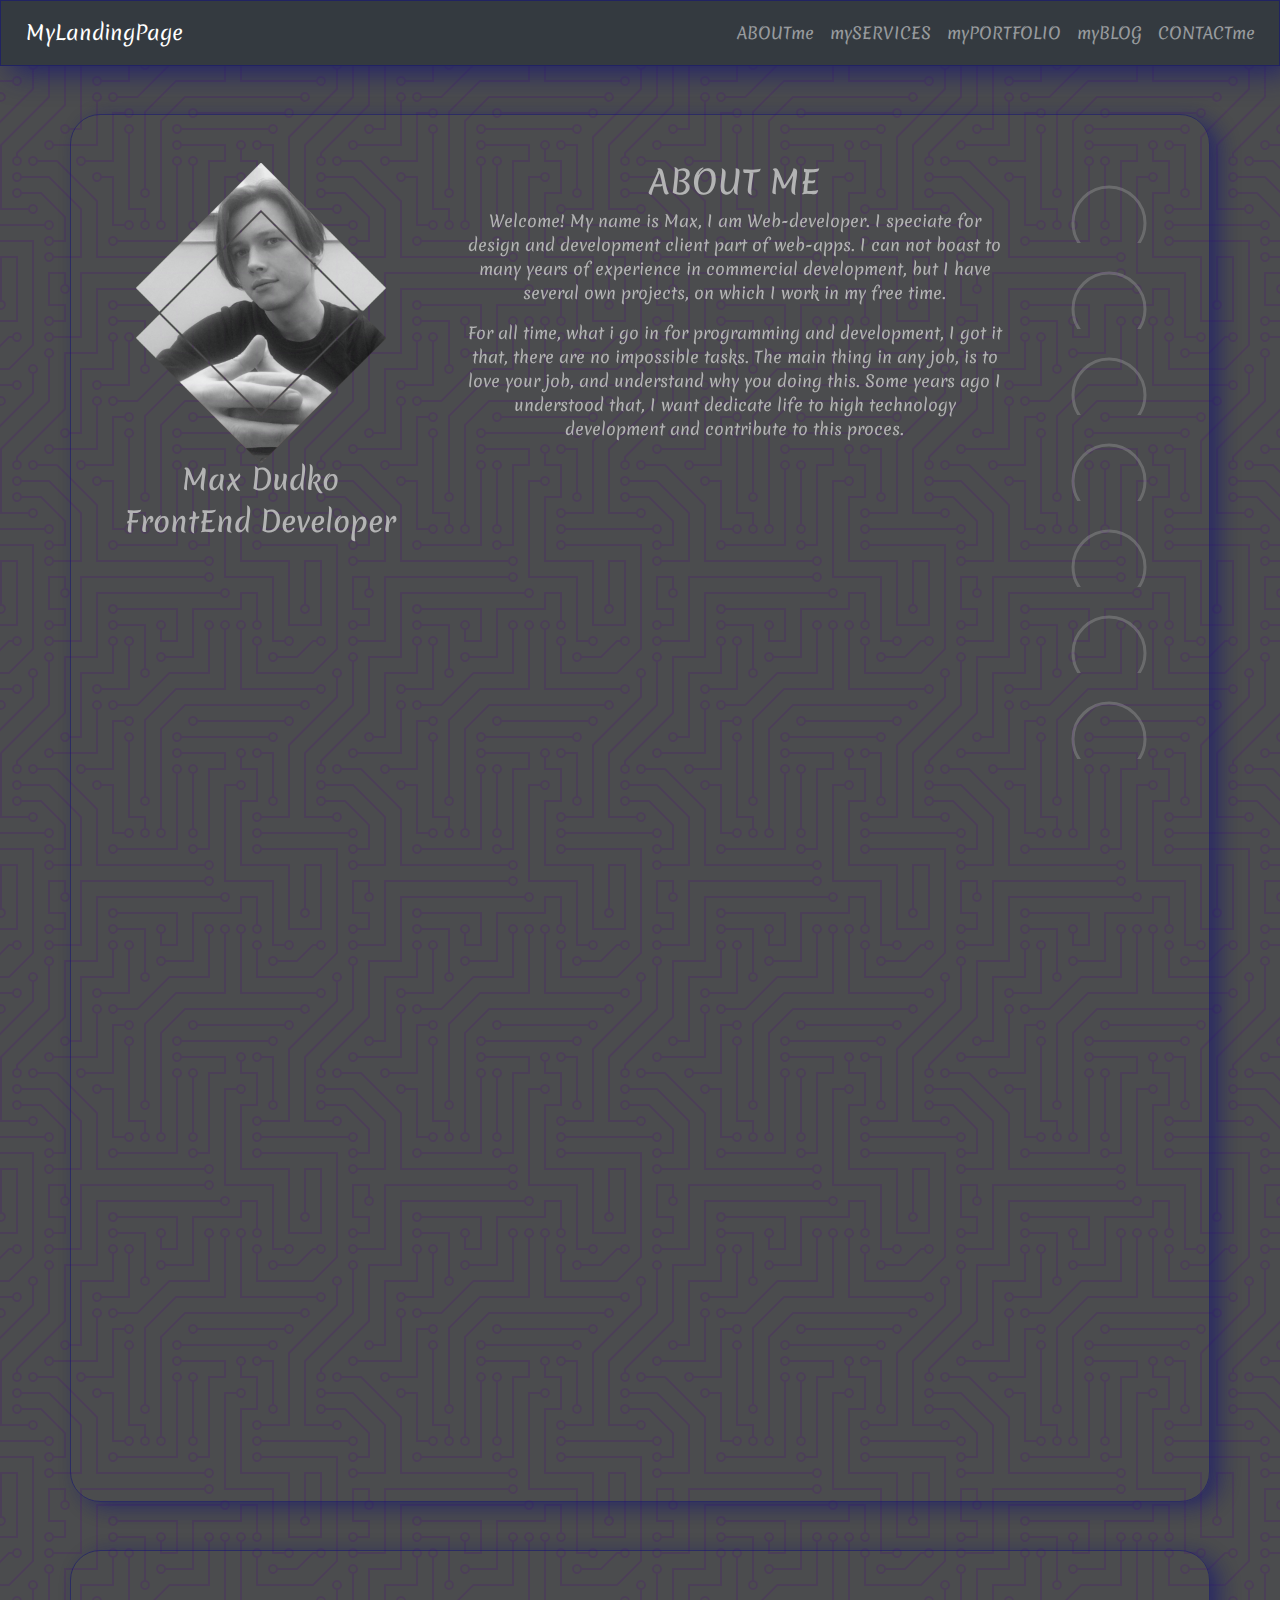
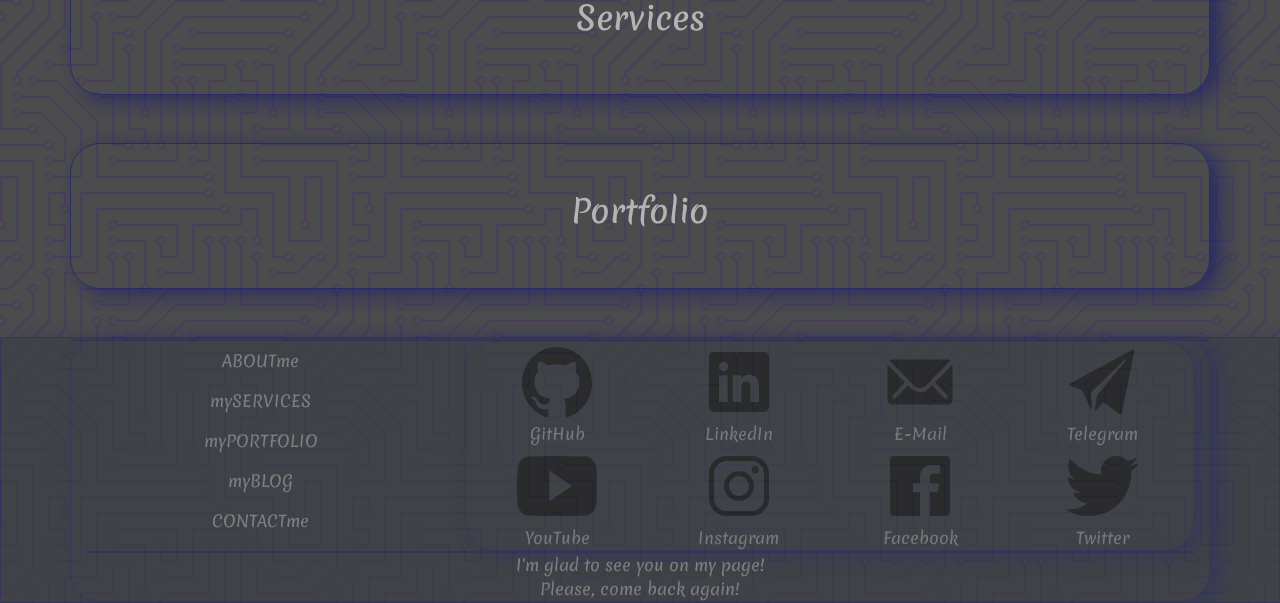
==== commit 07d2dbe6: "." ====
--- a/index.html
+++ b/index.html
@@ -35,9 +35,8 @@
       </div>
     </nav>
     <main>
-      <div class="container mt-md-5 mb-md-5" id="about">
+      <div class="container mt-md-5 mb-md-5 pt-md-5 pb-md-5" id="about">
         <div class="row">
-          <h2 class="col-12">ABOUT ME</h2>
           <div class="col-12 col-md-4">
             <div class="container-fluide">
             <div id="its-me"></div>
@@ -45,50 +44,69 @@
               <h3>FrontEnd Developer</h3>
             </div>
           </div>
-          <div class="col-12 col-md-8">
-
-          </div>
-        </div>
-        <div class="row" id="skills">
-          <h2 class="col-12 mt-5">MY SKILLS</h2>
-          <div class=" col text-center">
-            <canvas id="circle1" width="120" height="120"></canvas>
-            <canvas id="html" width="120" height="120" class=""></canvas>
-            <h4>HTML(5)</h4>
-          </div>
-          <div class="col text-center">
-            <canvas id="circle2" width="120" height="120"></canvas>
-            <canvas id="css" width="120" height="120" class=""></canvas>
-            <h4>CSS(3)</h4>
-          </div>
-          <div class="col text-center">
-            <canvas id="circle3" width="120" height="120"></canvas>
-            <canvas id="js" width="120" height="120" class=""></canvas>
-            <h4>JavaScript(ES6+)</h4>
-          </div>
-          <div class="col text-center">
-            <canvas id="circle4" width="120" height="120"></canvas>
-            <canvas id="bootstrap" width="120" height="120" class=""></canvas>
-            <h4>Bootstrap(4)</h4>
-          </div>
-          <div class="col text-center">
-            <canvas id="circle5" width="120" height="120"></canvas>
-            <canvas id="sass" width="120" height="120" class=""></canvas>
-            <h4>SASS</h4>
-          </div>
-          <div class="col text-center">
-            <canvas id="circle6" width="120" height="120"></canvas>
-            <canvas id="jq" width="120" height="120" class=""></canvas>
-            <h4>jQuery</h4>
-          </div>
-          <div class="col text-center">
-            <canvas id="circle7" width="120" height="120"></canvas>
-            <canvas id="react" width="120" height="120" class=""></canvas>
-            <h4>React</h4>
-          </div>
-        </div>
-      </div>
-      <div class="container mt-md-5 mb-md-5" id="services">
+          <div class="col-12 col-md-8 col-lg-6">
+           <h2 class="col-12">ABOUT ME</h2>
+           <p>Welcome! My name is Max, I am Web-developer.
+              I speciate for design and development client part of web-apps.
+              I can not boast to many years of experience in commercial development,
+              but I have several own projects, on which I work in my free time.</p>
+           <p>For all time, what i go in for programming and development, I got it that, there are no impossible tasks.
+              The main thing in any job, is to love your job, and understand why you doing this.
+              Some years ago I understood that,
+              I want dedicate life to high technology development and contribute to this proces.</p>
+            
+          </div>
+          <div class="col-md-2 d-none d-lg-block" id="skills">
+        <div class="row col-12">
+            <div class="col">
+              <canvas id="circle1" width="110" height="80"></canvas>
+              <canvas id="HTML" width="110" height="80" class=""></canvas>
+            </div>
+            <div class="col">
+              <canvas id="circle2" width="110" height="80"></canvas>
+              <canvas id="CSS" width="110" height="80" class=""></canvas>
+            </div>
+            <div class="col">
+              <canvas id="circle3" width="110" height="80"></canvas>
+              <canvas id="JavaScript" width="110" height="80" class=""></canvas>
+            </div>
+            <div class="col">
+              <canvas id="circle4" width="110" height="80"></canvas>
+              <canvas id="jQuery" width="110" height="80" class=""></canvas>
+            </div>
+            <div class="col">
+              <canvas id="circle5" width="110" height="80"></canvas>
+              <canvas id="Bootstrap" width="110" height="80" class=""></canvas>
+            </div>
+            <div class="col">
+              <canvas id="circle6" width="110" height="80"></canvas>
+              <canvas id="Sass" width="110" height="80" class=""></canvas>
+            </div>
+            <div class="col">
+              <canvas id="circle7" width="110" height="80"></canvas>
+              <canvas id="React-Redux" width="110" height="80" class=""></canvas>
+            </div>
+            <div class="col">
+              <canvas id="circle8" width="110" height="80"></canvas>
+              <canvas id="NodeJS" width="110" height="80" class=""></canvas>
+            </div>
+            <div class="col">
+              <canvas id="circle9" width="110" height="80"></canvas>
+              <canvas id="PHP" width="110" height="80" class=""></canvas>
+            </div>
+            <div class="col">
+              <canvas id="circle10" width="110" height="80"></canvas>
+              <canvas id="Python" width="110" height="80" class=""></canvas>
+            </div>
+            <div class="col">
+              <canvas id="circle11" width="110" height="80"></canvas>
+              <canvas id="SQL" width="110" height="80" class=""></canvas>
+            </div>
+         </div>
+        </div>
+      </div>
+    </div>
+      <div class="container mt-md-5 mb-md-5 pt-md-5 pb-md-5" id="services">
         <div class="row">
           <h2 class="col-12">Services</h2>
           <div class="col-3">
@@ -105,7 +123,7 @@
           </div>
         </div>
       </div>
-      <div class="container mt-md-5 mb-md-5" id="portfolio">
+      <div class="container mt-md-5 mb-md-5 pt-md-5 pb-md-5" id="portfolio">
         <div class="row">
           <h2 class="col-12">Portfolio</h2>
           <div class="col-3">
@@ -193,5 +211,6 @@
     <script src="https://cdnjs.cloudflare.com/ajax/libs/popper.js/1.14.6/umd/popper.min.js" integrity="sha384-wHAiFfRlMFy6i5SRaxvfOCifBUQy1xHdJ/yoi7FRNXMRBu5WHdZYu1hA6ZOblgut" crossorigin="anonymous"></script>
     <script src="https://stackpath.bootstrapcdn.com/bootstrap/4.2.1/js/bootstrap.min.js" integrity="sha384-B0UglyR+jN6CkvvICOB2joaf5I4l3gm9GU6Hc1og6Ls7i6U/mkkaduKaBhlAXv9k" crossorigin="anonymous"></script>
     <script src="js/skillbar.js"></script>
+    <script src="js/index.js"></script>
   </body>
 </html>
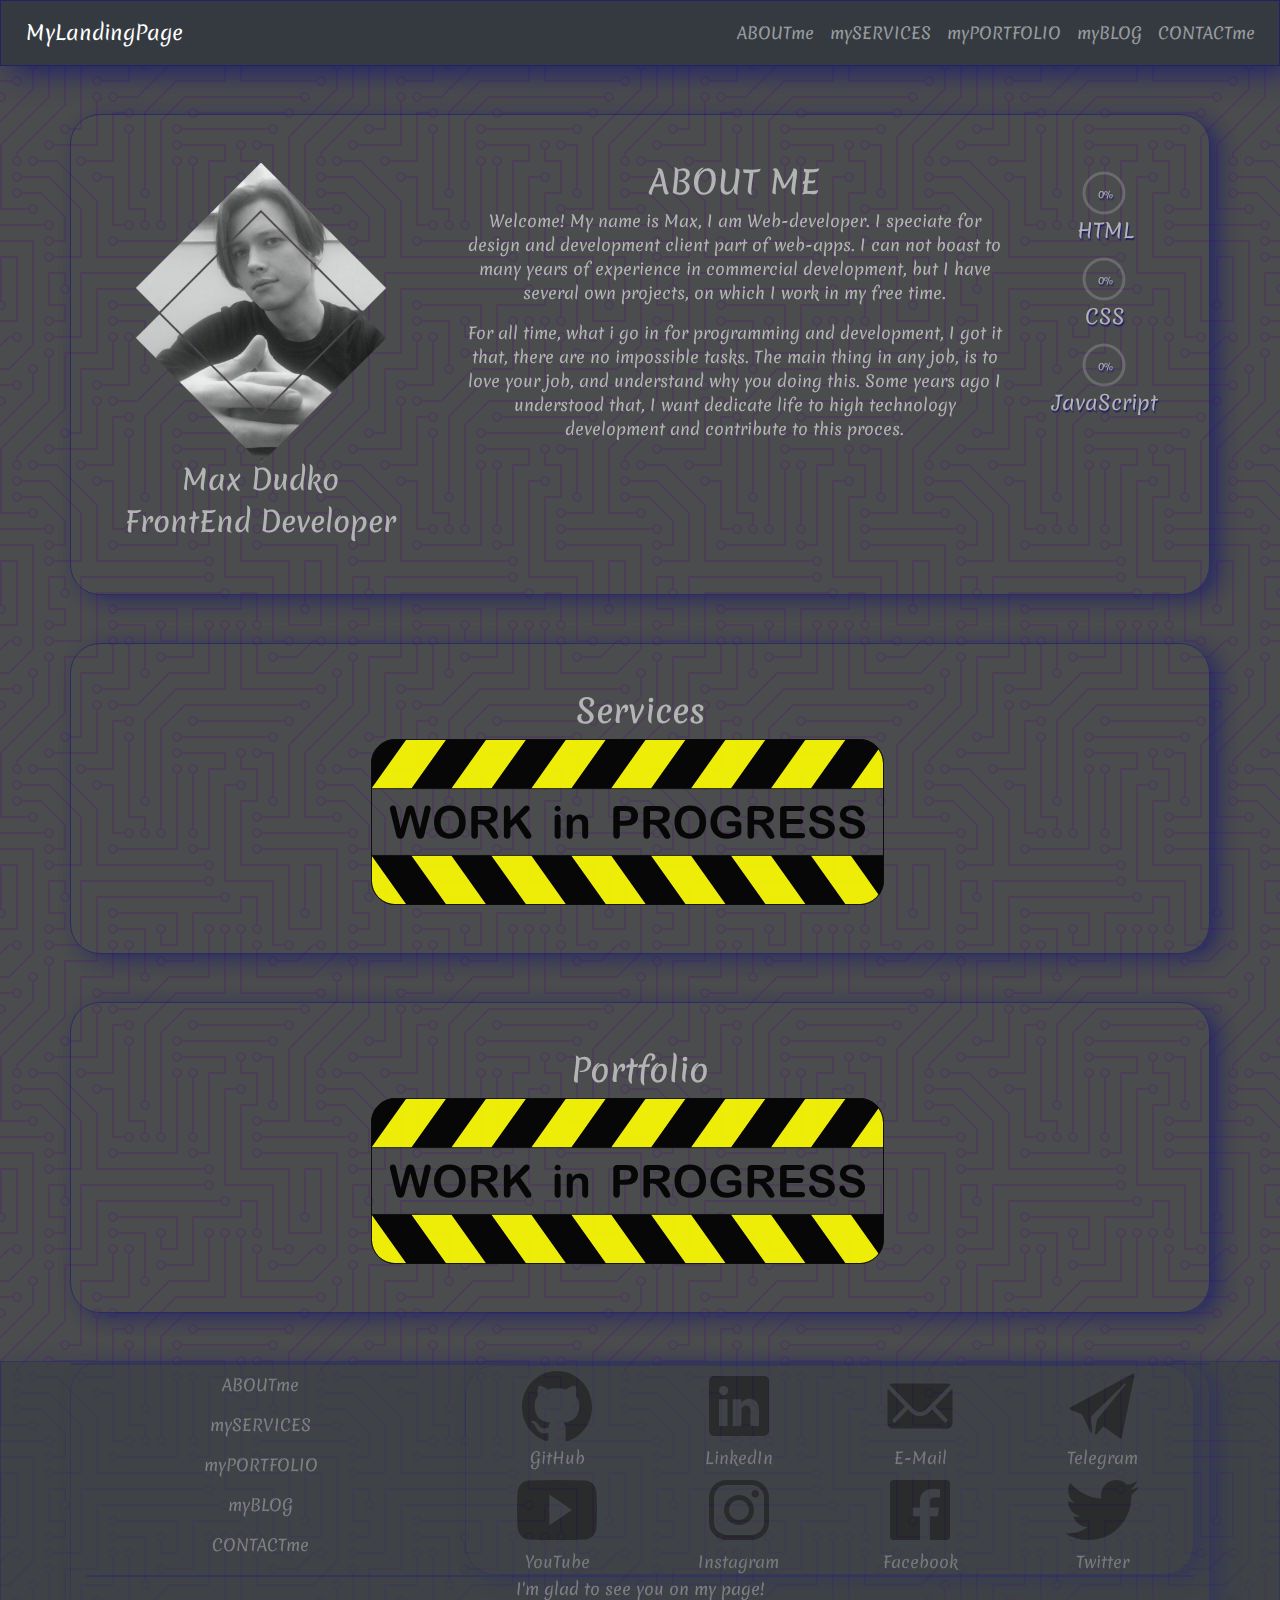
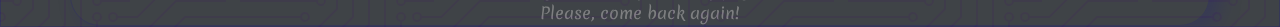
==== commit fc421bfa: "work in progress" ====
--- a/index.html
+++ b/index.html
@@ -54,7 +54,6 @@
               The main thing in any job, is to love your job, and understand why you doing this.
               Some years ago I understood that,
               I want dedicate life to high technology development and contribute to this proces.</p>
-            
           </div>
           <div class="col-md-2 d-none d-lg-block" id="skills">
         <div class="row col-12">
@@ -70,7 +69,7 @@
               <canvas id="circle3" width="110" height="80"></canvas>
               <canvas id="JavaScript" width="110" height="80" class=""></canvas>
             </div>
-            <div class="col">
+<!--            <div class="col">
               <canvas id="circle4" width="110" height="80"></canvas>
               <canvas id="jQuery" width="110" height="80" class=""></canvas>
             </div>
@@ -101,7 +100,7 @@
             <div class="col">
               <canvas id="circle11" width="110" height="80"></canvas>
               <canvas id="SQL" width="110" height="80" class=""></canvas>
-            </div>
+            </div>-->
          </div>
         </div>
       </div>
@@ -113,7 +112,7 @@
 
           </div>
           <div class="col-3">
-
+<img src="img\Work-in-Progress.svg" alt="Work in Progress" align="center">
           </div>
           <div class="col-3">
 
@@ -130,7 +129,7 @@
 
           </div>
           <div class="col-3">
-
+<img src="img\Work-in-Progress.svg" alt="Work in Progress" align="center">
           </div>
           <div class="col-3">
 
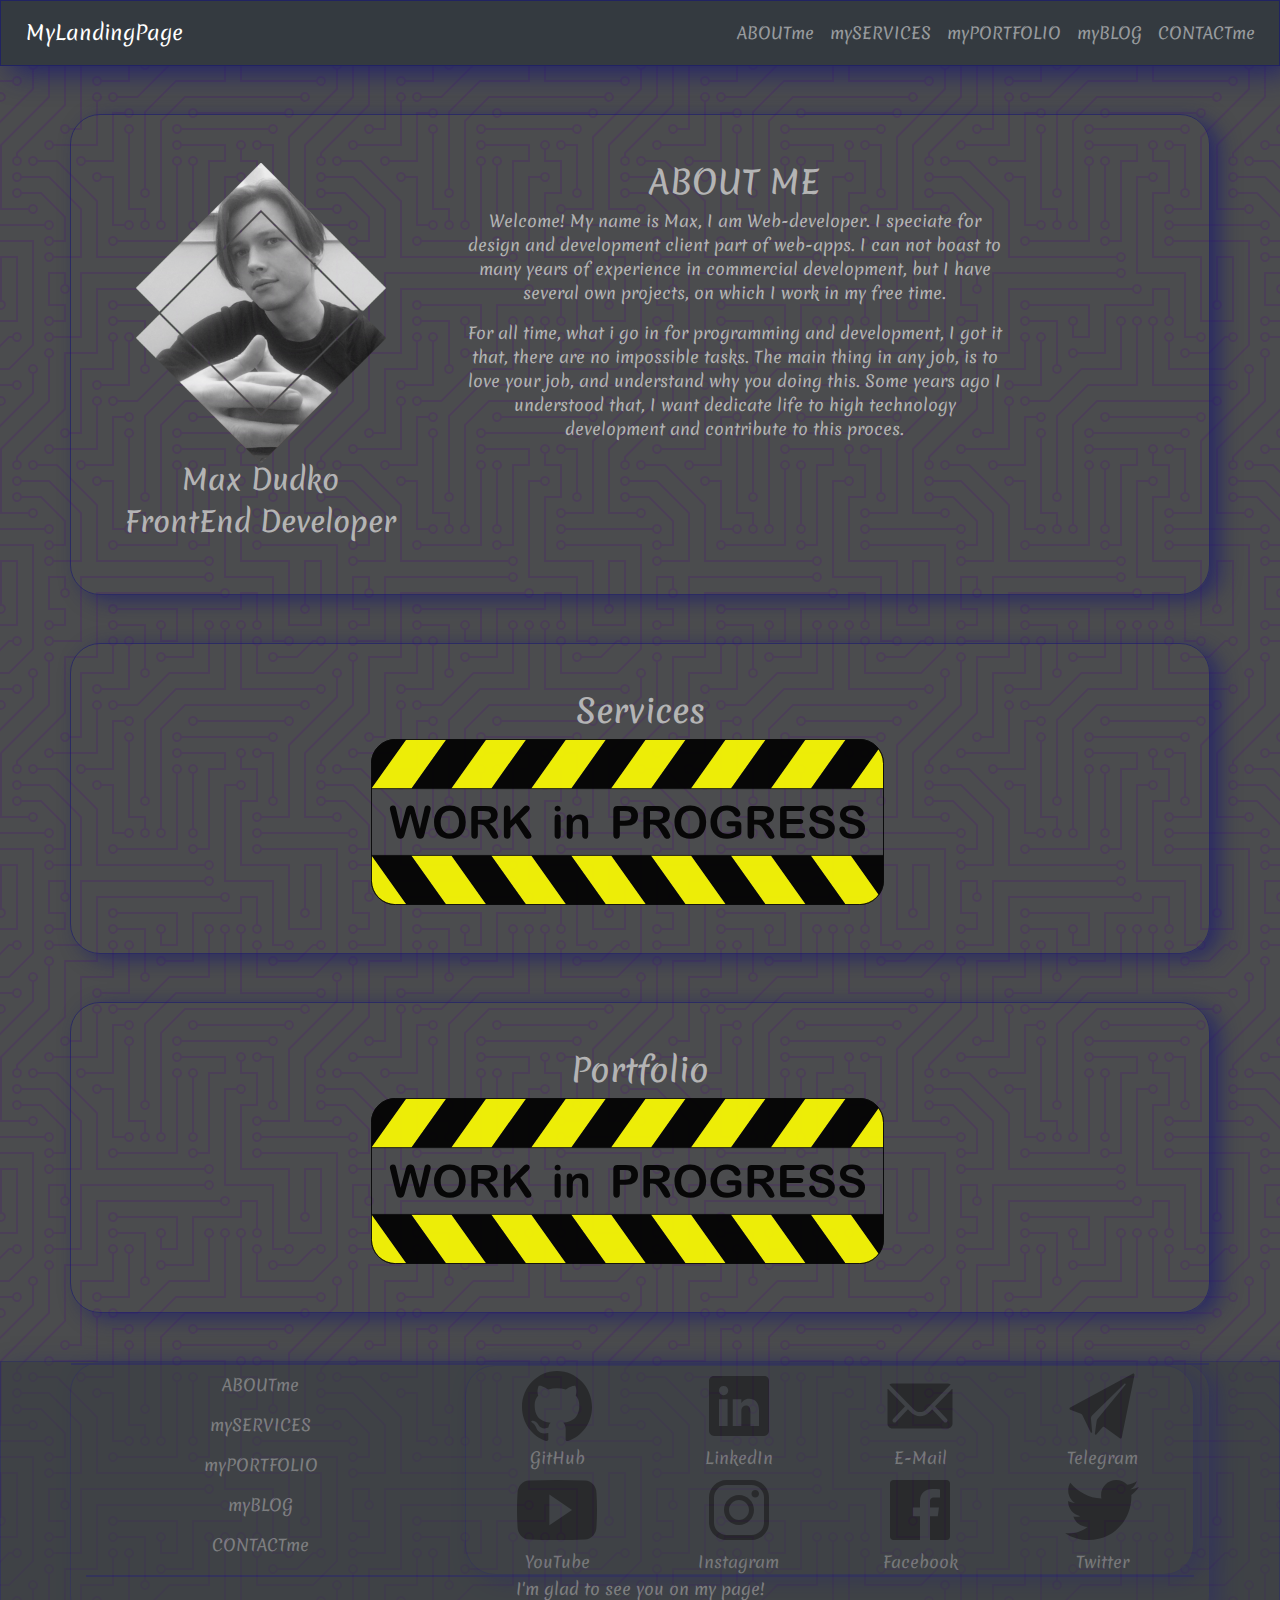
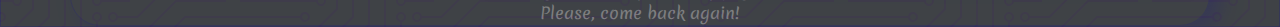
==== commit b21f754e: "Merge pull request #6 from MaxDudko/master" ====
--- a/index.html
+++ b/index.html
@@ -15,7 +15,7 @@
         <span class="navbar-toggler-icon"></span>
       </button>
       <div class="collapse navbar-collapse justify-content-end" id="navbarSupportedContent">
-        <ul class="navbar-nav" id="NavLink">
+        <ul class="navbar-nav NavLink">
           <li class="nav-item">
             <a class="nav-link" href="#about">ABOUTme</a>
           </li>
@@ -26,7 +26,7 @@
             <a class="nav-link" href="#portfolio">myPORTFOLIO</a>
           </li>
           <li class="nav-item">
-            <a class="nav-link" href="#">myBLOG</a>
+            <a class="nav-link" href="blog.html">myBLOG</a>
           </li>
           <li class="nav-item">
             <a class="nav-link" href="#">CONTACTme</a>
@@ -39,80 +39,32 @@
         <div class="row">
           <div class="col-12 col-md-4">
             <div class="container-fluide">
-            <div id="its-me"></div>
-              <h3>Max Dudko</h3>
-              <h3>FrontEnd Developer</h3>
+              <div id="its-me"></div>
+                <h3>Max Dudko</h3>
+                <h3>FrontEnd Developer</h3>
+              </div>
+            </div>
+            <div class="col-12 col-md-8 col-lg-6">
+              <h2 class="col-12">ABOUT ME</h2>
+              <p>Welcome! My name is Max, I am Web-developer.
+               I speciate for design and development client part of web-apps.
+               I can not boast to many years of experience in commercial development,
+               but I have several own projects, on which I work in my free time.</p>
+              <p>For all time, what i go in for programming and development, I got it that, there are no impossible tasks.
+               The main thing in any job, is to love your job, and understand why you doing this.
+               Some years ago I understood that,
+               I want dedicate life to high technology development and contribute to this proces.</p>
             </div>
           </div>
-          <div class="col-12 col-md-8 col-lg-6">
-           <h2 class="col-12">ABOUT ME</h2>
-           <p>Welcome! My name is Max, I am Web-developer.
-              I speciate for design and development client part of web-apps.
-              I can not boast to many years of experience in commercial development,
-              but I have several own projects, on which I work in my free time.</p>
-           <p>For all time, what i go in for programming and development, I got it that, there are no impossible tasks.
-              The main thing in any job, is to love your job, and understand why you doing this.
-              Some years ago I understood that,
-              I want dedicate life to high technology development and contribute to this proces.</p>
           </div>
-          <div class="col-md-2 d-none d-lg-block" id="skills">
-        <div class="row col-12">
-            <div class="col">
-              <canvas id="circle1" width="110" height="80"></canvas>
-              <canvas id="HTML" width="110" height="80" class=""></canvas>
-            </div>
-            <div class="col">
-              <canvas id="circle2" width="110" height="80"></canvas>
-              <canvas id="CSS" width="110" height="80" class=""></canvas>
-            </div>
-            <div class="col">
-              <canvas id="circle3" width="110" height="80"></canvas>
-              <canvas id="JavaScript" width="110" height="80" class=""></canvas>
-            </div>
-<!--            <div class="col">
-              <canvas id="circle4" width="110" height="80"></canvas>
-              <canvas id="jQuery" width="110" height="80" class=""></canvas>
-            </div>
-            <div class="col">
-              <canvas id="circle5" width="110" height="80"></canvas>
-              <canvas id="Bootstrap" width="110" height="80" class=""></canvas>
-            </div>
-            <div class="col">
-              <canvas id="circle6" width="110" height="80"></canvas>
-              <canvas id="Sass" width="110" height="80" class=""></canvas>
-            </div>
-            <div class="col">
-              <canvas id="circle7" width="110" height="80"></canvas>
-              <canvas id="React-Redux" width="110" height="80" class=""></canvas>
-            </div>
-            <div class="col">
-              <canvas id="circle8" width="110" height="80"></canvas>
-              <canvas id="NodeJS" width="110" height="80" class=""></canvas>
-            </div>
-            <div class="col">
-              <canvas id="circle9" width="110" height="80"></canvas>
-              <canvas id="PHP" width="110" height="80" class=""></canvas>
-            </div>
-            <div class="col">
-              <canvas id="circle10" width="110" height="80"></canvas>
-              <canvas id="Python" width="110" height="80" class=""></canvas>
-            </div>
-            <div class="col">
-              <canvas id="circle11" width="110" height="80"></canvas>
-              <canvas id="SQL" width="110" height="80" class=""></canvas>
-            </div>-->
-         </div>
-        </div>
-      </div>
-    </div>
-      <div class="container mt-md-5 mb-md-5 pt-md-5 pb-md-5" id="services">
-        <div class="row">
-          <h2 class="col-12">Services</h2>
-          <div class="col-3">
+          <div class="container mt-md-5 mb-md-5 pt-md-5 pb-md-5" id="services">
+            <div class="row">
+            <h2 class="col-12">Services</h2>
+            <div class="col-3">
 
           </div>
           <div class="col-3">
-<img src="img\Work-in-Progress.svg" alt="Work in Progress" align="center">
+<img src="img/Work-in-Progress.svg" alt="Work in Progress">
           </div>
           <div class="col-3">
 
@@ -129,7 +81,7 @@
 
           </div>
           <div class="col-3">
-<img src="img\Work-in-Progress.svg" alt="Work in Progress" align="center">
+<img src="img/Work-in-Progress.svg" alt="Work in Progress">
           </div>
           <div class="col-3">
 
@@ -144,7 +96,7 @@
       <div class="container">
         <div class="row justify-content-between">
           <div class="col-12 col-md-4">
-            <ul class="navbar-nav" id="NavLink">
+            <ul class="navbar-nav NavLink">
               <li class="nav-item">
                 <a class="nav-link" href="#about">ABOUTme</a>
               </li>
@@ -155,7 +107,7 @@
                 <a class="nav-link" href="#portfolio">myPORTFOLIO</a>
               </li>
               <li class="nav-item">
-                <a class="nav-link" href="#">myBLOG</a>
+                <a class="nav-link" href="blog.html">myBLOG</a>
               </li>
               <li class="nav-item">
                 <a class="nav-link" href="#">CONTACTme</a>
@@ -170,31 +122,31 @@
                   <span>GitHub</span></a>
                 </div>
                 <div class="col-3">
-                  <a href="#" target="_blank"><img className="img-fluid" src="img/linkedin.svg" alt="LinkedIn">
+                  <a href="#" target="_blank"><img class="img-fluid" src="img/linkedin.svg" alt="LinkedIn">
                   <span>LinkedIn</span></a>
                 </div>
                 <div class="col-3">
-                  <a href="#" target="_blank"><img className="img-fluid" src="img/email.svg" alt="E-Mail">
+                  <a href="#" target="_blank"><img class="img-fluid" src="img/email.svg" alt="E-Mail">
                   <span>E-Mail</span></a>
                 </div>
                 <div class="col-3">
-                  <a href="#" target="_blank"><img className="img-fluid" src="img/telegram.svg" alt="Telegram">
+                  <a href="#" target="_blank"><img class="img-fluid" src="img/telegram.svg" alt="Telegram">
                   <span>Telegram</span></a>
                 </div>
                 <div class="col-3">
-                  <a href="#" target="_blank"><img className="img-fluid" src="img/youtube.svg" alt="YouTube">
+                  <a href="#" target="_blank"><img class="img-fluid" src="img/youtube.svg" alt="YouTube">
                   <span>YouTube</span></a>
                 </div>
                 <div class="col-3">
-                  <a href="#" target="_blank"><img className="img-fluid" src="img/instagram.svg" alt="Instagram">
+                  <a href="#" target="_blank"><img class="img-fluid" src="img/instagram.svg" alt="Instagram">
                   <span>Instagram</span></a>
                 </div>
                 <div class="col-3">
-                  <a href="#" target="_blank"><img className="img-fluid" src="img/facebook.svg" alt="Facebook">
+                  <a href="#" target="_blank"><img class="img-fluid" src="img/facebook.svg" alt="Facebook">
                   <span>Facebook</span></a>
                 </div>
                 <div class="col-3">
-                  <a href="#" target="_blank"><img className="img-fluid" src="img/twitter.svg" alt="Twitter">
+                  <a href="#" target="_blank"><img class="img-fluid" src="img/twitter.svg" alt="Twitter">
                   <span>Twitter</span></a>
                 </div>
               </div>
--- a/css/main.css
+++ b/css/main.css
@@ -25,15 +25,15 @@
   transform: scale(0.9) rotate(-5deg);
   transition: 3s;
 }
-#NavLink li:nth-child(2n):hover {
+.NavLink li:nth-child(2n):hover {
   transform: scale(0.9) rotate(5deg);
   transition: 3s;
 }
-#NavLink li:nth-child(2n+1):hover {
+.NavLink li:nth-child(2n+1):hover {
   transform: scale(0.9) rotate(-5deg);
   transition: 3s;
 }
-#NavLink a:hover {
+.NavLink a:hover {
   text-shadow: 2px 3px 1px rgba(25,25,112,1);
 }
 footer {
@@ -88,12 +88,12 @@
   min-height: 300px;
 
 }
-#its-me:hover {
-  background: url(../img/itsme2.png) no-repeat center;
+/*#its-me:hover {
+  background: url(../img/itsme4.png) no-repeat center;
   background-size: auto 100%;
   height: 100%;
   transition: 3s;
-}
+}*/
 #its-me:hover ~ h3 {
   transform: scale(0.9);
   text-shadow: 2px 5px 1px rgba(25,25,112,1);
@@ -105,17 +105,18 @@
 h1, h2, h3, h4, p {
   border: 1px solid purple;
 }*/
-#circle1,#circle2,#circle3,#circle4,#circle5,#circle6,#circle7 {
+.skillBar {
   position: absolute;
 }
-#html,#css,#js,#bootstrap,#sass,#jq,#react {
+.skillName {
   position: relative;
 }
-#skills h4 {
-  text-shadow: 1px 1px 1px rgba(25,25,112,1);
-  font-size: 2vh;
+.barDiv {
+  border: 1px solid rgba(25,25,112,0.7);
 }
-#skills  h4:hover {
-  transform: scale(0.9);
-  transition: 3s;
+/*div {
+border: 1px solid rgba(25,25,112,0.7);
+}*/
+.blog-links {
+  height: 100%;
 }
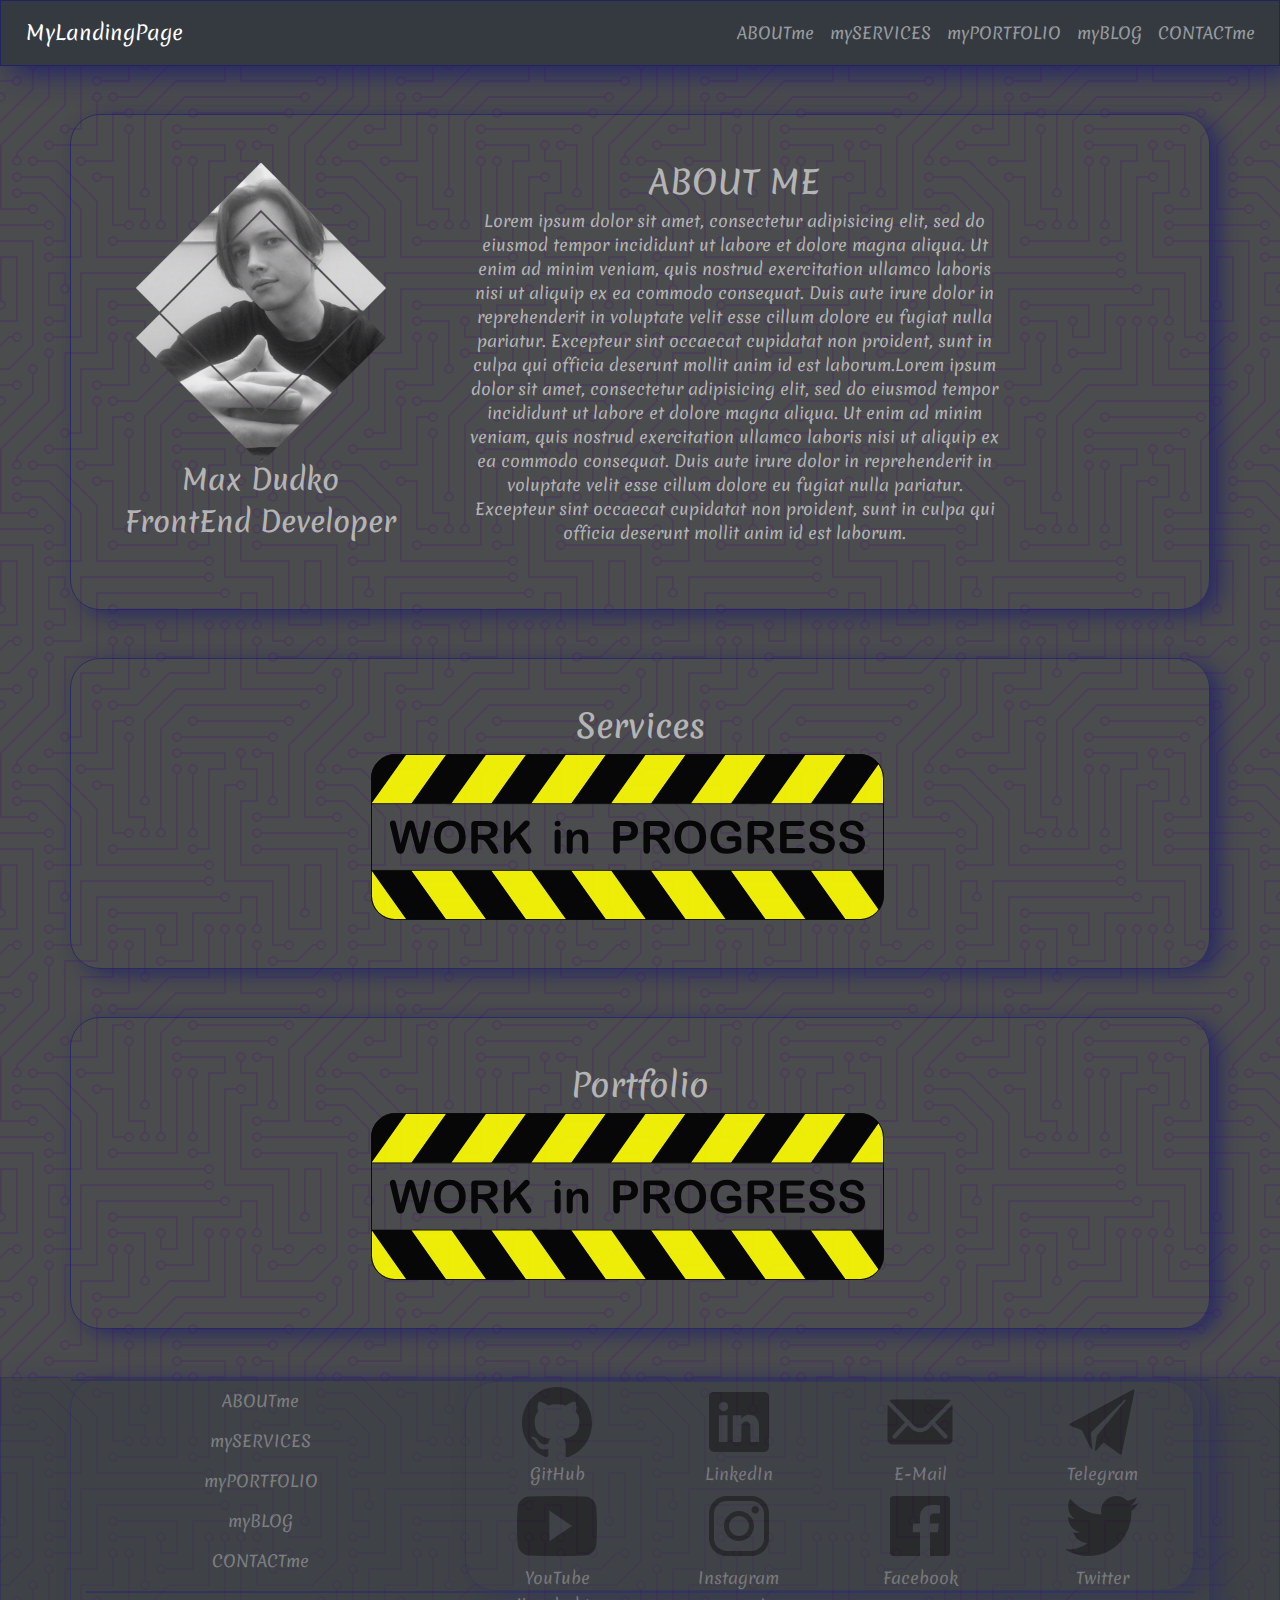
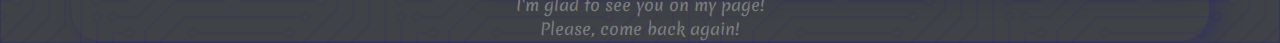
==== commit 6cf30215: "..." ====
--- a/index.html
+++ b/index.html
@@ -46,14 +46,7 @@
             </div>
             <div class="col-12 col-md-8 col-lg-6">
               <h2 class="col-12">ABOUT ME</h2>
-              <p>Welcome! My name is Max, I am Web-developer.
-               I speciate for design and development client part of web-apps.
-               I can not boast to many years of experience in commercial development,
-               but I have several own projects, on which I work in my free time.</p>
-              <p>For all time, what i go in for programming and development, I got it that, there are no impossible tasks.
-               The main thing in any job, is to love your job, and understand why you doing this.
-               Some years ago I understood that,
-               I want dedicate life to high technology development and contribute to this proces.</p>
+              <p>Lorem ipsum dolor sit amet, consectetur adipisicing elit, sed do eiusmod tempor incididunt ut labore et dolore magna aliqua. Ut enim ad minim veniam, quis nostrud exercitation ullamco laboris nisi ut aliquip ex ea commodo consequat. Duis aute irure dolor in reprehenderit in voluptate velit esse cillum dolore eu fugiat nulla pariatur. Excepteur sint occaecat cupidatat non proident, sunt in culpa qui officia deserunt mollit anim id est laborum.Lorem ipsum dolor sit amet, consectetur adipisicing elit, sed do eiusmod tempor incididunt ut labore et dolore magna aliqua. Ut enim ad minim veniam, quis nostrud exercitation ullamco laboris nisi ut aliquip ex ea commodo consequat. Duis aute irure dolor in reprehenderit in voluptate velit esse cillum dolore eu fugiat nulla pariatur. Excepteur sint occaecat cupidatat non proident, sunt in culpa qui officia deserunt mollit anim id est laborum.</p>
             </div>
           </div>
           </div>
